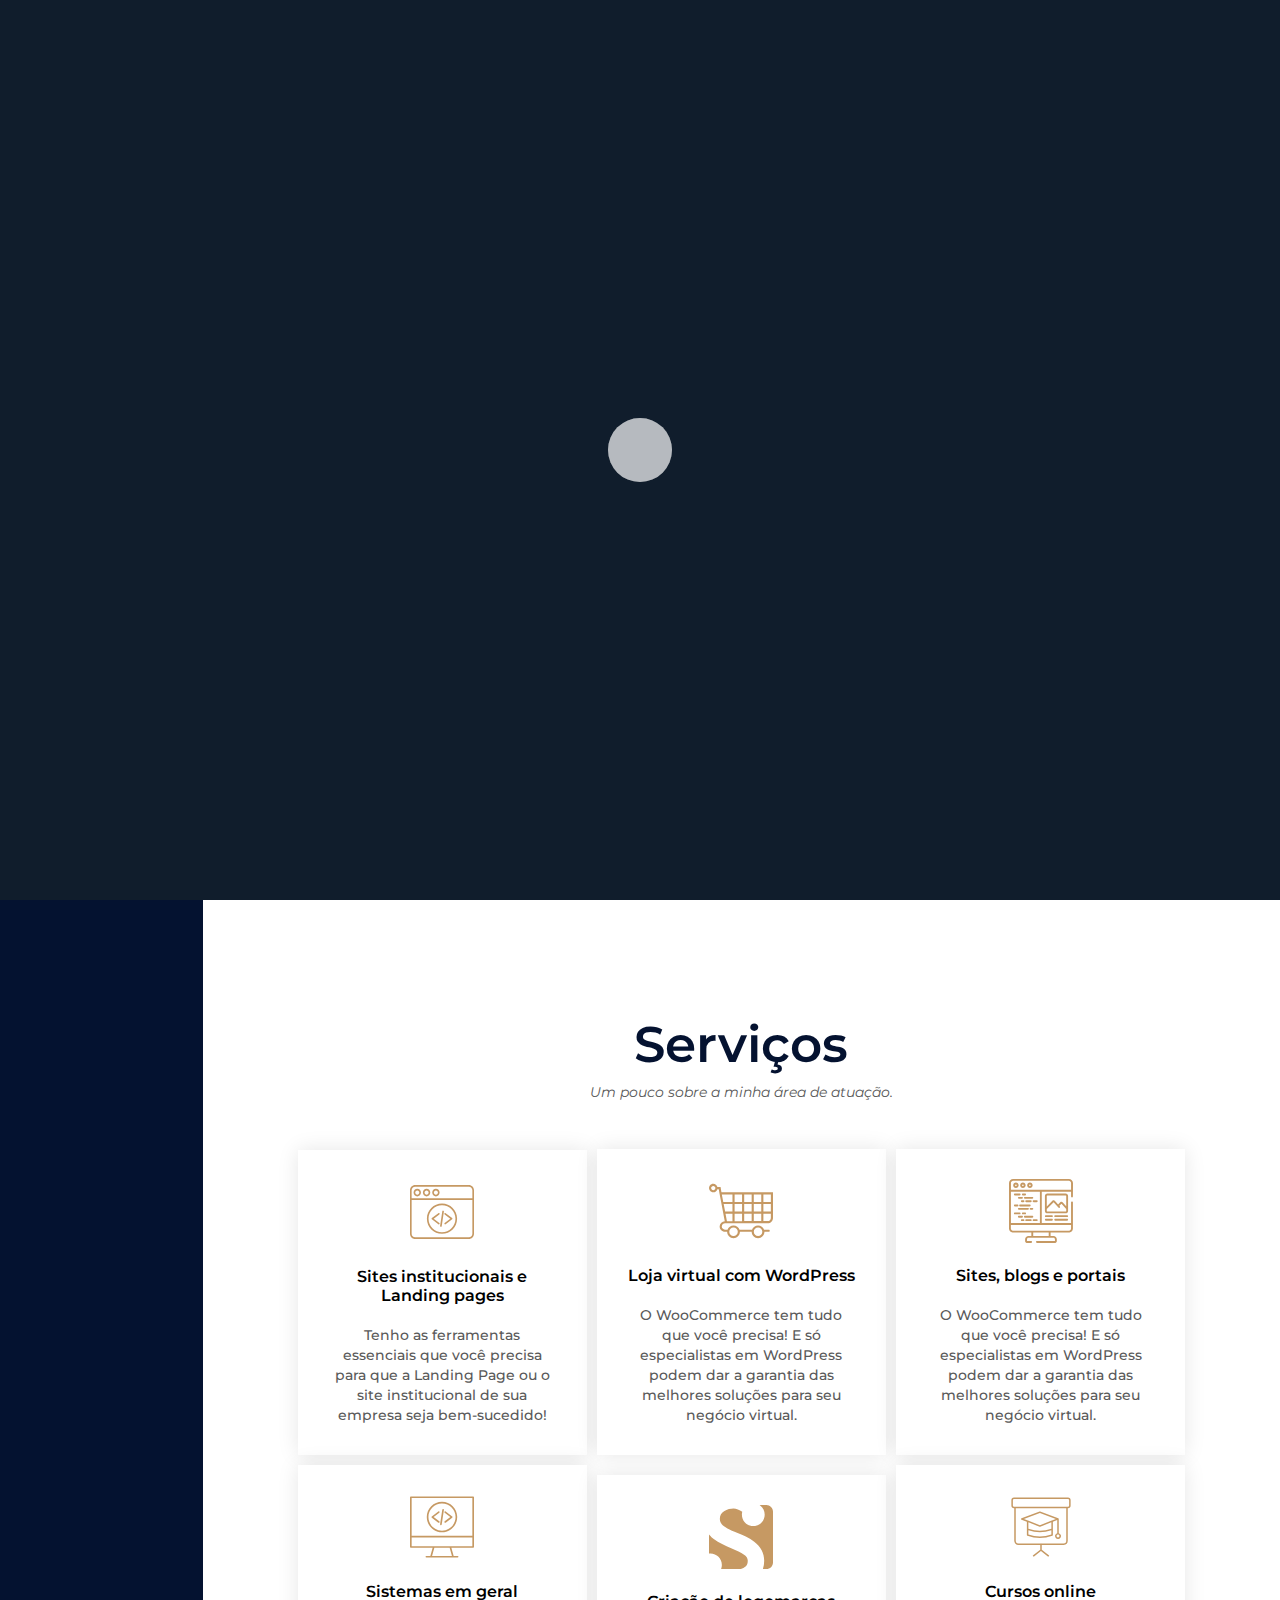
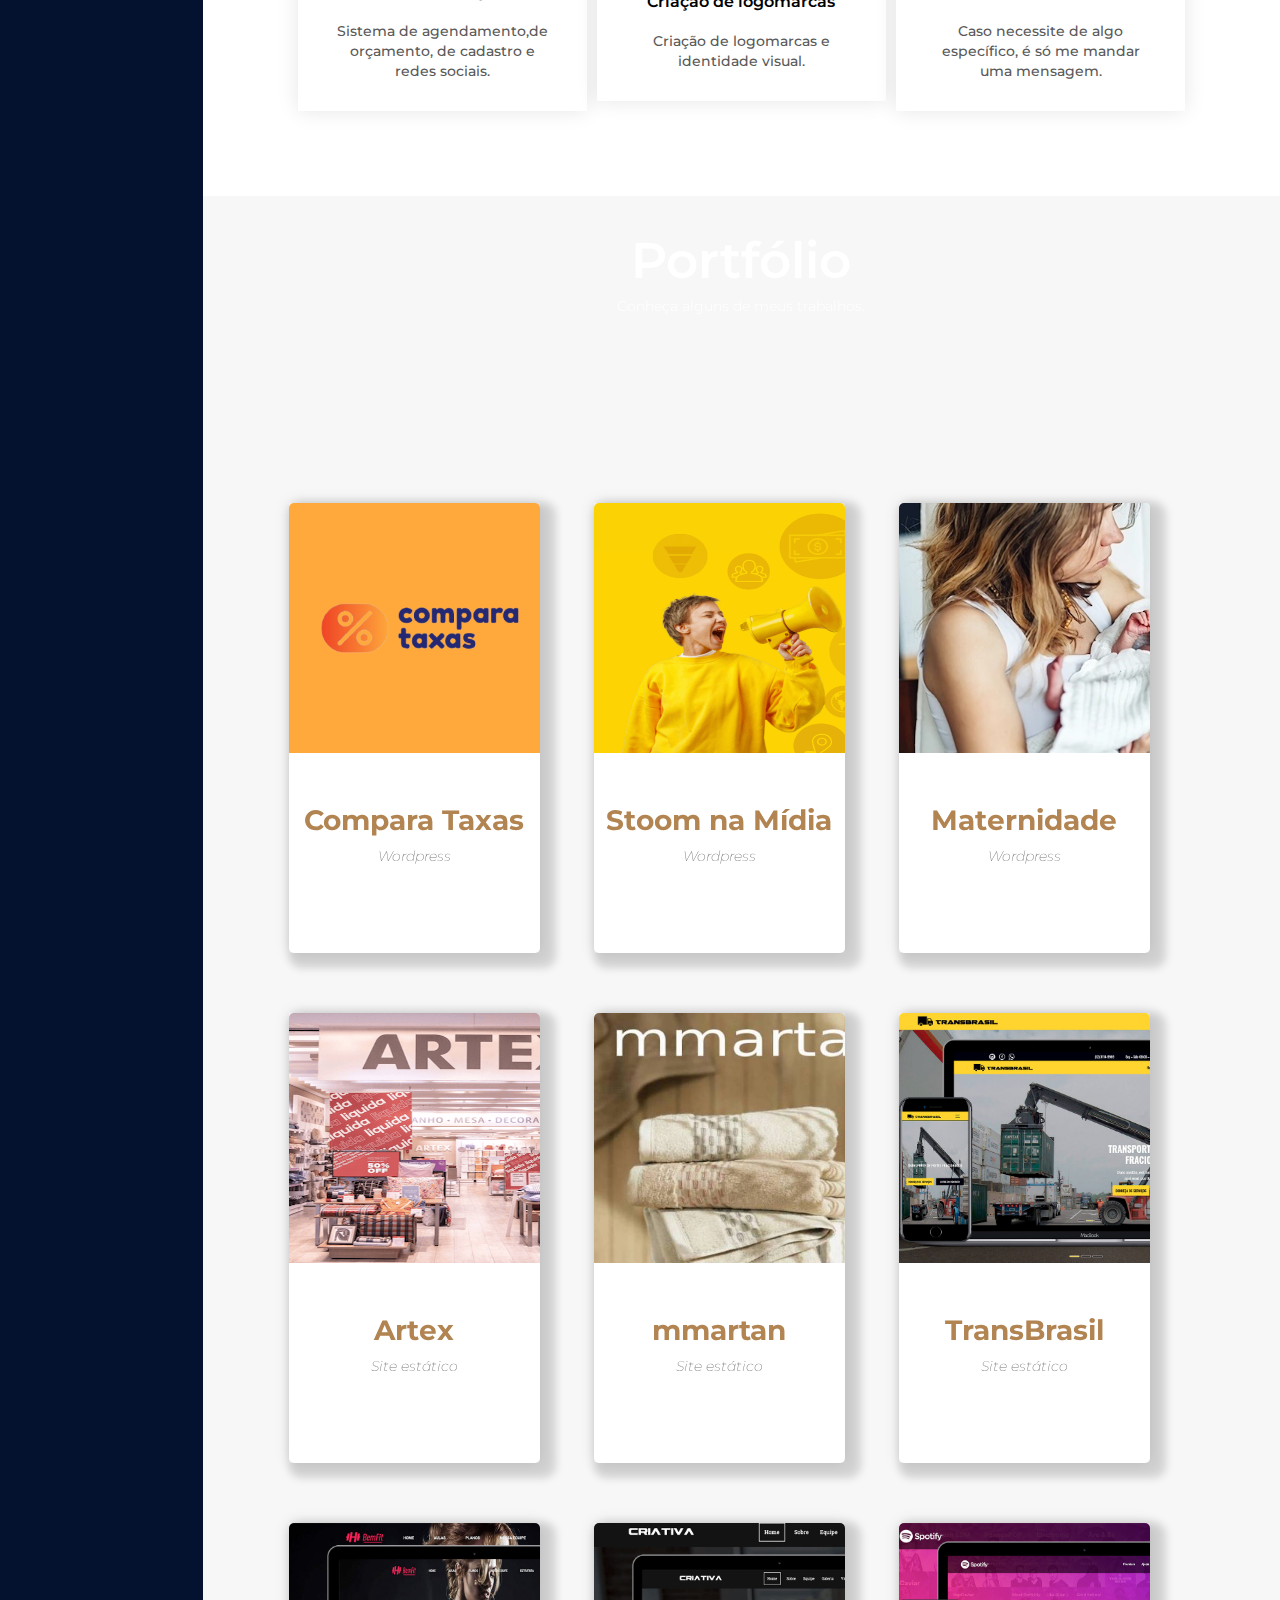
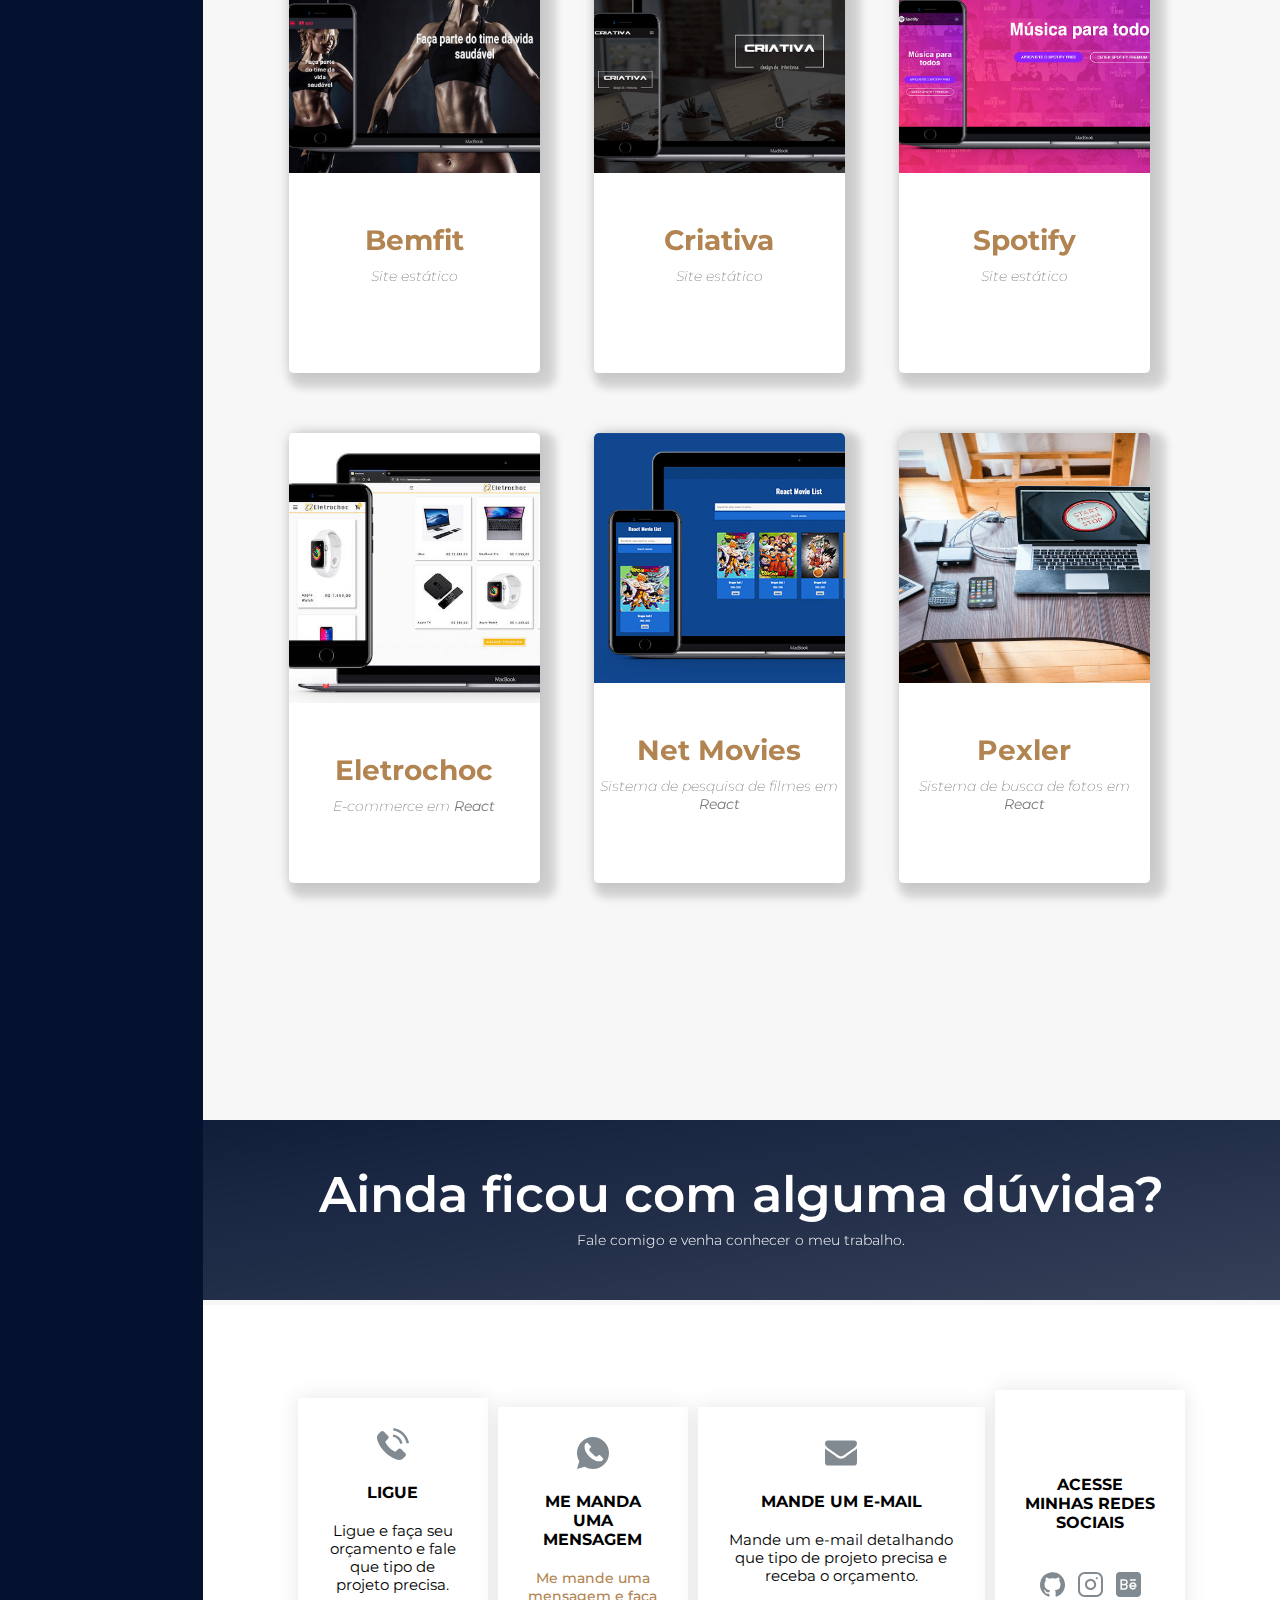
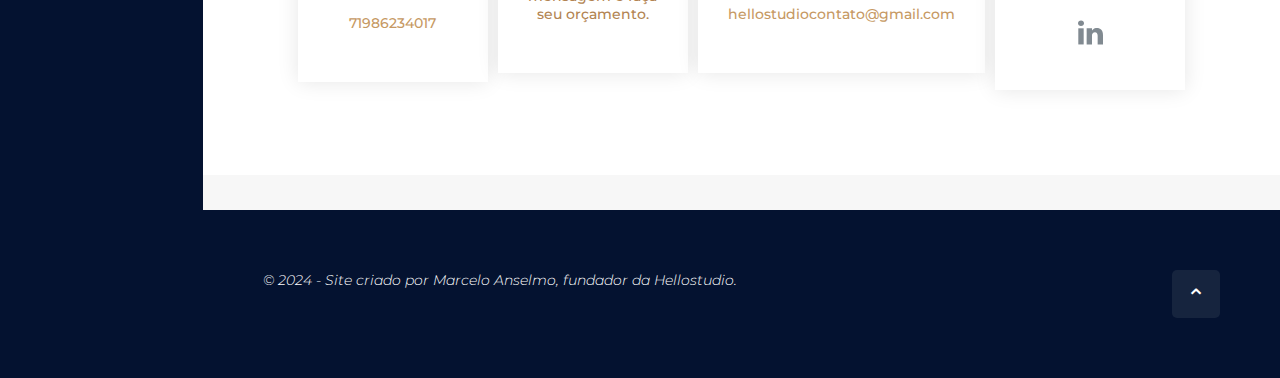
==== index.html @ c226fcec "Update index.html" ====
<!DOCTYPE html>
<html lang="pt-br">
  <head>
    <title>Marcelo Anselmo - Desenvolvedor Web</title>
    <meta name="description" content="Conheça meu portfólio. Marcelo Anselmo - Desenvolvedor Web." />
    <meta name="author" content="Marcelo Anselmo" />
    <meta name="theme-color" content="#c69963" />
    <meta property="og:title" content="Marcelo Anselmo - Desenvolvedor Web;" />
    <meta
      property="og:description"
      content="Conheça meu portfólio. Marcelo Anselmo - Desenvolvedor Web."
    />
    <meta property="og:type" content="porfolio" />
    <meta property="og:url" content="https://portfolio.hellostudio.com.br" />
    <meta
      property="og:image"
      content="https://portfolio.hellostudio.com.br/img/profile/me.png"
    />
    <meta property="og:site_name" content="hellostudio" />
    <meta charset="utf-8" />
    <meta
      name="google-site-verification"
      content="_3Nep5IAdavCcsePPuj0fNeYS_pTO76DHrY1j5r8WRc"
    />
    <meta name="viewport" content="width=device-width, initial-scale=1.0" />
    <meta http-equiv="X-UA-Compatible" content="ie=edge" />
    <link
      href="https://fonts.googleapis.com/css?family=Montserrat:200,300,300i,400,400i,500,600,700&display=swap"
      rel="stylesheet"
    />
    <link rel="stylesheet" href="css/style.css" />   
    <link rel="shortcut icon" type="image/png" href="img/favicon.png" />
    <meta name="robots" content="follow, index, max-snippet:-1, max-video-preview:-1, max-image-preview:large"/>
  </head>

  <body>
    <div class="wrapper">
      <div class="preloader"></div>
      <!--preloader-->

          <!--Mobile header-->
          <div id="mobile-header">
            <div id="menu" onclick="onClickMenu()">
              <div id="bar-1" class="bar"></div>
              <div id="bar-2" class="bar"></div>
              <div id="bar-3" class="bar"></div>
            </div>
            <div class="logo"><h4>Marcelo Anselmo <br><span>Desenvolvedor WEB</span></h4></div>
            <ul class="nav" id="nav">
              <li><a href="#home">Home</a></li>
              <li><a href="#services">Serviços</a></li>
              <li><a href="#portfolio">Projetos</a></li>
              <li><a href="#contact">Contatos</a></li>

            </ul>
            <div class="menu-bg" id="menu-bg"></div>
          </div>  <!--Mobile header-->
      <div class="left-side">
      <div class="header">
          <div class="top">
            <div class="brand-mobile">
              <img src="img/profile/logo.png" alt="Marcelo Anselmo" />
            </div>
            <div class="brand-desktop">
              <img src="img/profile/logo.png" alt="Marcelo Anselmo" />
              <h1>Marcelo <span>Anselmo</span></h1>
              <h4>Desenvolvedor <span class="brown">Web</span></h4>
            </div>
            <nav>
              <a href="#home">Início</a>
              <!--<a href="#about">Sobre</a>-->
              <a href="#services">Serviços</a>
              <a href="#portfolio">Portfólio</a>
              <a href="#contact">Contato</a>
               <!-- <a href="link/to/file.pdf" target="_blank">Text</a> -->
              <a
                href="link/portuguese-resume.pdf"
                target="_blank"
                class="resume"
                >Currículo</a
              >
              <a
                href="docs.html"
                target="_blank"
                class="resume"
                >Certificados</a
              >
            </nav>
          </div>
          <!--top-->
          <div class="bottom">
            <div class="social-medias">      
              <a href="https://www.behance.net/marceloans0b32" target="_blank"
                ><img src="img/icons/behance.svg" alt="behance"
              /></a>

              <a href="https://github.com/PilatusBRX" target="_blank"
                ><img src="img/icons/github.svg" alt="github"
              /></a>

              <a href="https://www.linkedin.com/in/marcelo-anselmo-06a22519a/"><img src="img/icons/linkedin.svg" alt="linkedin"/></a>
              <a href=""><img src="img/icons/instagram.svg" alt="instagram"></a>
            </div>
          </div>
          <!--bottom-->
        </div>
        <!--header-->
      </div>
      <!--lef-side-->
      <div class="right-side">
        <div class="hero" id="home">
          <div class="profile">
            <img src="img/profile/new_profile" alt="Desenvolvedor Web"/>
            <h2>Marcelo <span class="brown">Anselmo</span></h2>
            <p
              class="typewrite"
              data-period="2000"
              data-type='["Freelancer", "Desenvolvedor Web", "Criativo"]'
            >
              <span class="wrap"></span>
            </p>
            <div class="icon">
              <a href="#services"
                ><img src="img/icons/two-down-chevron.svg" alt=""
              /></a>
            </div>
          </div>
        </div>

        <section class="services" id="services">
          <div class="text">
            <h2 class="title">Serviços</h2>
            <p>Um pouco sobre a minha área de atuação.</p>
          </div>
          <div class="service animated feadeInDown">
            <div class="item">
              <img
                src="img/services/web-coding.svg"
                alt="Sites institucionais e Landing pages"
              />
              <h3 class="title">Sites institucionais e Landing pages</h3>
              <p>
                Tenho as ferramentas essenciais que você precisa para que a
                Landing Page ou o site institucional de sua empresa seja
                bem-sucedido!
              </p>
            </div>
            
            <div class="item">
              <img
                src="img/services/store.svg"
                alt="Loja virtual com WordPress"
              />
              <h3 class="title">Loja virtual com WordPress</h3>
              <p>
                O WooCommerce tem tudo que você precisa! E só especialistas em
                WordPress podem dar a garantia das melhores soluções para seu
                negócio virtual.
              </p>
            </div>
            <div class="item">
              <img
                src="img/services/computer.svg"
                alt="Sites, blogs e portais"
              />
              <h3 class="title">Sites, blogs e portais</h3>
              <p>
                O WooCommerce tem tudo que você precisa! E só especialistas em
                WordPress podem dar a garantia das melhores soluções para seu
                negócio virtual.
              </p>
            </div>
            <div class="item">
              <img src="img/services/code.svg" alt="Sistemas em geral" />
              <h3 class="title">Sistemas em geral</h3>
              <p>
                Sistema de agendamento,de orçamento, de cadastro e redes
                sociais.
              </p>
            </div>
            <div class="item">
              <img src="img/services/logo.svg" alt="Sistemas personalizados" />
              <h3 class="title">Criação de logomarcas</h3>
              <p>Criação de logomarcas e identidade visual.</p>
            </div>
            <div class="item">
              <img src="img/services/blackboard.svg" alt="Cursos online" />
              <h3 class="title">Cursos online</h3>
              <p>
                Caso necessite de algo específico, é só me mandar uma mensagem.
              </p>
            </div>
          </div>
        </section>
        <!--services-->


        <section class="portfolio-bg" id="portfolio">
          <h2>Portfólio</h2>
          <p>Conheça alguns de meus trabalhos.</p>
        </section>

        <!--portfolio-->
        <section class="portfolio">
          <div class="portfolio-grid">
          <div class="container"> 
            <!---Projetos Reais:-->
            <!--card 00-->
            <div class="card">
              <div class="content">
                <div class="front">
                  <img src="img/portfolio/compara-taxas.png" alt="Compara Taxas" style="min-width: 400px;" />
                  <h4 class="title">Compara Taxas</h4>
                  <p class="description">Wordpress</p>
                </div>
            
                <div class="back">
                  <a href="" class="close">
                  </a>
                  <h4>Compara Taxas</h4>
                  <p>
                    Compara Taxas é site construído em Wordpress. Com uma tabela bem intuitiva, o usuário decidirá em que banco fica melhor o empréstimo.
                  </p>
                  <p class="tools">
                    <span>
                      Ferramentas usadas: Wordpress + o plugin ACF.</span>
                    </p>                  
            
                  <a class="btn-link" href="https://comparataxas.com/" target="_blank" class="btn">Acesse aqui</a>
            
                </div>
              </div>
            </div>

            <!--card 01-->
            <div class="card">
              <div class="content">
                <div class="front">
                  <img src="img/portfolio/stoom-na-midia.png" alt="Stoom na Mídia" style="min-width: 400px;" />
                  <h4 class="title">Stoom na Mídia</h4>
                  <p class="description">Wordpress</p>
                </div>
            
                <div class="back">
                  <a href="" class="close">
                  </a>
                  <h4>Stoom na Mídia</h4>
                  <p>
                    Stoom na Mídia é um blog sobre assuntos de empresas e negócios corporativos. Ele faz parte do site da Stoom.
                  </p>
                  <p class="tools">
                    <span>
                      Ferramentas usadas: Wordpress + Elementor.</span>
                  </p>                 
            
                  <a class="btn-link" href="https://stoom.com.br/stoom-na-midia/" target="_blank" class="btn">Acesse aqui</a>
            
                </div>
              </div>
            </div>

            <!--card 02-->
            <div class="card">
              <div class="content">
                <div class="front">
                  <img src="img/portfolio/maternidade.jpg" alt="Maternidade" style="min-width: 400px;" />
                  <h4 class="title">Maternidade</h4>
                  <p class="description">Wordpress</p>
                </div>
            
                <div class="back">
                  <a href="" class="close">
                  </a>
                  <h4>Maternidade</h4>
                  <p>
                    Maternidade é uma página sobre o mundo da gravidez e maternidade. Foi construído em Wordpress e faz parte do blog da Ri-Happy.
                  </p>
                  <p class="tools">
                    <span>
                      Ferramentas usadas: Wordpress + Elementor + Crocoblock.</span>
                  </p>                 
            
                  <a class="btn-link" href="https://modobrincar.rihappy.com.br/sobre/maternidade/" target="_blank" class="btn">Acesse aqui</a>
            
                </div>
              </div>
            </div>
              

             <!--card 03-->
              <div class="card">
                <div class="content">
                  <div class="front">
                    <img src="img/portfolio/artex.png" alt="Artex" style="min-width: 400px;" />
                    <h4 class="title">Artex</h4>
                    <p class="description">Site estático</p>
                  </div>

                  <div class="back">
                    <a href="" class="close">
                    </a>
                    <h4>Artex</h4>
                    <p>
                      Landing Page Seja um franqueado faz parte do site principal da Artex,
                       que tem objetivo de capturar leads e futuros franqueados da marca.
                    </p>
                     <p class="tools">
                      <span>
                        Ferramentas usadas: CSS, HTML, Javascript e PHP(no formulário).</span
                      >
                    </p>                 

                    <a class="btn-link"  href="https://artex.com.br/seja-um-franqueado/"
                    target="_blank" class="btn">Acesse aqui</a>

                  </div>
                </div>
              </div>

                <!--card 04-->
                <div class="card">
                  <div class="content">
                    <div class="front">
                      <img src="img/portfolio/mmartan.jpg" alt="mmartan" style="margin-left: 0px;min-width: 300px;" />
                      <h4 class="title">mmartan</h4>
                      <p class="description">Site estático</p>
                    </div>
                
                    <div class="back">
                      <a href="" class="close">
                      </a>
                      <h4>mmartan</h4>
                      <p>
                        Landing Page Seja um franqueado faz parte do site principal da mmartan,
                        que tem objetivo de capturar leads e futuros franqueados da marca.
                      </p>
                      <p class="tools">
                        <span>
                          Ferramentas usadas: CSS, HTML, Javascript e PHP(no formulário).</span>
                      </p>
                
                      <a class="btn-link" href="https://mmartan.com.br/seja-um-franqueado/"
                       target="_blank" class="btn">Acesse aqui</a>
                
                    </div>
                  </div>
                </div>

                <!---fim dos Reais: -->
                      <!--card 06-->
                      <div class="card">
                        <div class="content">
                          <div class="front">
                            <img src="img/portfolio/transbrasil.jpg" alt="Transbrasil" style="min-width: 400px;" />
                            <h4 class="title">TransBrasil</h4>
                            <p class="description">Site estático</p>
                          </div>
                      
                          <div class="back">
                            <a href="" class="close">
                            </a>
                            <h4>TransBrasil</h4>
                            <p>
                              Transbrasil é um template construído em Bootstrap, CSS, HTML,
                              PHP e Javascript. Este projeto simula uma empresa
                              transportadora.
                            </p>
                            <p class="tools">
                              <span>
                                Ferramentas usadas: Photoshop, CSS, Bootstrap, HTML and Javascript.</span>
                            </p>
                      
                            <a class="btn-link" href="https://portfolio.hellostudio.com.br/transbrasil" target="_blank" class="btn">Acesse
                              aqui</a>
                      
                          </div>
                        </div>
                      </div>
             <!--card 07-->
              <div class="card">
                <div class="content">
                  <div class="front">
                    <img src="img/portfolio/bemfit.jpg" alt="bemfit" style="min-width: 400px;" />
                    <h4 class="title">Bemfit</h4>
                    <p class="description">Site estático</p>
                  </div>

                  <div class="back">
                    <a href="" class="close">
                    </a>
                    <h4>Bemfit</h4>
                    <p>
                      Bemfit é um template moderno e foi construído com
                      Flexbox(CSS), Javascript e HTML5. Ele simula um site de
                      academia.
                    </p>
                    <p class="tools">
                      <span>
                        Ferramentas usadas: HTML, CSS e Javascript</span
                      >
                    </p>                  

                    <a class="btn-link"  href="https://portfolio.hellostudio.com.br/bemfit"
                    target="_blank" class="btn">Acesse aqui</a>

                  </div>
                </div>
            </div> 
            <!--card 08-->
          <div class="card">
              <div class="content">
                <div class="front">
                  <img src="img/portfolio/criativa.jpg" alt="Criativa" style="min-width: 400px;" />
                  <h4 class="title">Criativa</h4>
                  <p class="description">Site estático</p>
                </div>

                <div class="back">
                  <a href=""  class="close">
                  </a>
                  <h4>Criativa</h4>
                  <p>
                    Criativa é um simples e moderno Black&White template
                    construído com Flexbox(CSS), Javascript e HTML5. Este projeto
                    simula uma empresa de decoração de interiores.
                  </p>
                  <p class="tools">
                    <span>
                     Ferramentas usadas: Photoshop, CSS,
                        HTML and Javascript.</span>
                  </p>                

                  <a class="btn-link"  href="https://portfolio.hellostudio.com.br/criativa"
                  target="_blank" class="btn">Acesse aqui</a>
                </div>
              </div>
            </div>                  
                 
            
            <!--card 09-->
            <div class="card">
              <div class="content">
                <div class="front">
                  <img src="img/portfolio/spotify.jpg" alt="Spotify"  style="min-width: 400px;" />
                  <h4 class="title">Spotify</h4>
                  <p class="description">Site estático</p>
                </div>

                <div class="back">
                  <a href="?"  class="close">
                  </a>
                  <h4>Spotify</h4>
                  <p>
                    Spotify é um template construído em Bootstrap, CSS, HTML, PHP
                    e Javascript. Este projeto simula uma empresa transportadora.
                  </p>
                   <p class="tools">
                    <span >
                      Ferramentas  usadas: HTML, CSS , Javascript e Bootstrap.</span>
                  </p>          

                  <a class="btn-link"  href="https://portfolio.hellostudio.com.br/spotify"
                  target="_blank" class="btn">Acesse aqui</a>

                </div>
              </div>
            </div>      


          <!--10-->       
        <div class="card">
                      <div class="content">
                        <div class="front">
                          <img src="img/portfolio/eletrochoc2.jpg" alt="eletrochoc" style="margin-top: 20px; min-width: 400px;"  />
                          <h4 class="title">Eletrochoc</h4>
                          <p class="description">E-commerce em <strong>React</strong></p>
                        </div>
        
                        <div class="back">
                          <a href="" class="close">
                          </a>
                          <h4>Eletrochoc</h4>
                          <p>
                          Eletrochoc é e-commerce contruído com ReactJS
                          </p>
                          <p class="tools">
                            <span>
                              Ferramentas usadas: HTML, CSS, Javascript e api de terceiros no backend</span
                            >
                          </p>            
        
                          <a class="btn-link"  href="https://eletrochoc.netlify.app/"
                          target="_blank" class="btn">Acesse aqui</a>
        
                        </div>
                      </div>
               </div>

        <!--11-->       
        <div class="card">
                      <div class="content">
                        <div class="front">
                          <img src="img/portfolio/netMovie.jpg" alt="eletrochoc" style="margin-left: 0px; min-width: 400px;" />
                          <h4 class="title">Net Movies</h4>
                          <p class="description">Sistema de pesquisa de filmes em <strong>React</strong></p>
                        </div>
        
                        <div class="back">
                          <a href="" class="close">
                          </a>
                          <h4>Net Movies</h4>
                          <p>
                          Net Movies é sistema de busca de filmes contruído com ReactJS.
                          </p>
                          <p class="tools">
                            <span>
                              Ferramentas usadas: ReactJS e api de terceiros no backend(OMDB)</span
                            >
                          </p>            
        
                          <a class="btn-link"  href="https://netmovie.netlify.app/"
                          target="_blank" class="btn">Acesse aqui</a>
        
                        </div>
                      </div>
               </div>

        <!--12-->       
        <div class="card">
                      <div class="content">
                        <div class="front">
                          <img src="img/portfolio/pexler.png" alt="eletrochoc" style="margin-left: 0px; min-width: 400px;" />
                          <h4 class="title">Pexler</h4>
                          <p class="description">Sistema de busca de fotos em <strong>React</strong></p>
                        </div>
        
                        <div class="back">
                          <a href="" class="close">
                          </a>
                          <h4>Pexler</h4>
                          <p>
                          Pexler é sistema de fotografia com busca contruído em ReactJS.
                          </p>
                          <p class="tools">
                            <span>
                              Ferramentas usadas: ReactJS e api de terceiros no backend(Pexels)</span
                            >
                          </p>            
        
                          <a class="btn-link"  href="https://pexler.netlify.app/"
                          target="_blank" class="btn">Acesse aqui</a>
        
                        </div>
                      </div>
               </div>

            
          </div><!--container-->
          </div><!--portfoliogrid-->
        </section>

        <!-- END portfolio -->
        <section class="ctc">
          <div class="text">
            <h2>Ainda ficou com alguma dúvida?</h2>
            <p>Fale comigo e venha conhecer o meu trabalho.</p>
          </div>
        </section>
        <section class="contact" id="contact">
          <div class="contact-box">
            <div class="box">
              <img src="img/icons/telephone.svg" alt="" />
              <h3>LIGUE</h3>
              <p>
                Ligue e faça seu orçamento e fale que tipo de projeto precisa.
              </p>
              <h5>71986234017</h5>
            </div>
            <div class="box">
              <img src="img/icons/whatsapp-grey.svg" alt="" />
              <h3>ME MANDA UMA MENSAGEM</h3>                          
                <h5><a
                  href="https://api.whatsapp.com/send?phone=5571986234017&text=Ol%C3%A1,%20qual%20projeto%20deseja%20desenvolver?"
                  >Me mande uma mensagem e faça seu orçamento.</a></h5>
              
            </div>
            <div class="box">
              <img src="img/icons/envelope.svg" alt="" />
              <h3>MANDE UM E-MAIL</h3>
              <p>
                Mande um e-mail detalhando que tipo de projeto precisa e receba
                o orçamento.
              </p>
              <h5>hellostudiocontato@gmail.com</h5>
            </div>
            <div class="box box-large">
              <h3>ACESSE MINHAS REDES SOCIAIS</h3>
              <nav>               
                <a href="https://github.com/PilatusBRX" target="_blank"
                  ><img src="img/icons/github-grey.svg" alt=""
                /></a>

                <a href=""><img src="img/icons/instagram-grey.svg" alt=""/></a>

                <a href="https://www.behance.net/marceloans0b32" target="_blank"
                  ><img src="img/icons/behance-grey.svg" alt=""
                /></a>

                <a href="https://www.linkedin.com/in/marcelo-anselmo-06a22519a/"><img src="img/icons/linkedin-grey.svg" alt=""/></a>
              </nav>
            </div>
          </div>
        </section>
        <footer>
          <p>
            &copy; 2024 - Site criado por Marcelo Anselmo, fundador da
            Hellostudio.
          </p>
          <a href="#home">&#8963;</a>
        </footer>
      </div>
      <!--right-side-->
    </div>
    <!--wrapper-->
    <script src="js/jquery.js"></script>
    <script src="js/script.min.js"></script>
  </body>
</html>
---- css/style.css ----
b{font-weight:700;color:#6a4c27;font-style:italic;}.text-center{position:relative;top:50%;text-align:center;margin:3.2rem auto;}.technical-skills{height:60vh;background-size:cover;position:relative;top:-3rem;}.technical-skills h2{color:#041230;position:relative;top:3rem;}.technical-skills p.title{color:#041230;position:relative;}.technical-skills .heading-line{background:#fff;}.technical-skills .skills-wrapper{margin-top:2rem;}.technical-skills .skills-wrapper .chart{position:relative;display:inline-block;color:#041230;font-size:1.4rem;font-weight:400;text-transform:uppercase;}.technical-skills .skills-wrapper .chart>span{display:flex;align-items:center;justify-content:center;position:absolute;width:100%;height:100%;top:0;left:0;right:0;bottom:0;font-size:1.4rem;}.technical-skills .skills-wrapper h2{margin-top:1rem;text-transform:uppercase;}.technical-skills .bar_group{text-align:left;position:relative;}.technical-skills .bar_group .elastic{background:#c69963;-webkit-transition-timing-function:cubic-bezier(.5,.25,.375,1.335);transition-timing-function:cubic-bezier(.5,.25,.375,1.335);-webkit-transition-duration:1s;transition-duration:1s;}.technical-skills .bar_group__bar.thick{width:0;height:1rem;border-radius:6px;-webkit-transition:width 1s;transition:width 1s;}.technical-skills .bar_group__bar.thick::before{display:block;content:"";position:absolute;z-index:0;opacity:.1;width:95%;height:1rem;border-radius:6px;background:#c69963;}.technical-skills .b_label{color:#041230;font-size:1.4rem;display:inline-block;padding:.6rem 0;margin-bottom:0;text-transform:uppercase;letter-spacing:1.3px;-webkit-transition:all .3s;transition:all .3s;padding-left:0;font-weight:500;}.technical-skills .b_label:hover{background:#fff;color:#041230;}.technical-skills .b_tooltip{-webkit-transition:all 1s;transition:all 1s;position:relative;float:left;left:100%;padding:.4rem 1rem .7rem 1rem;background-color:#fff;-webkit-transform:translateX(-50%) translateY(-3rem);-ms-transform:translateX(-50%) translateY(-3rem);transform:translateX(-50%) translateY(-3rem);border-radius:2px;line-height:1.1rem;box-shadow:1px 1px 1px 1px #e2d9e2;}.technical-skills .b_tooltip span{font-size:1.3rem;color:#041230;}.technical-skills .bar_label_max{color:#041230;font-size:1.5rem;position:absolute;bottom:-1rem;right:2rem;opacity:0;}.technical-skills .bar_label_min{color:#041230;font-size:1.5rem;position:absolute;bottom:-1rem;left:2rem;opacity:0;}.preloader{position:fixed;width:100%;height:100%;left:0;top:0;z-index:9999999999;}.spinner{position:fixed;width:64px;height:64px;top:calc(50% - 64px / 2);left:calc(50% - 64px / 2);}.spinner .double-bounce1{width:100%;height:100%;border-radius:50%;background-color:rgba(255,255,255,.75);opacity:.6;position:absolute;top:0;left:0;-webkit-animation:bounce 2s infinite ease-in-out;animation:bounce 2s infinite ease-in-out;}.spinner .double-bounce2{width:100%;height:100%;border-radius:50%;background-color:rgba(255,255,255,.75);opacity:.6;position:absolute;top:0;left:0;-webkit-animation:bounce 2s infinite ease-in-out;animation:bounce 2s infinite ease-in-out;-webkit-animation-delay:-1s;animation-delay:-1s;}@-webkit-keyframes bounce{0,100%{transform:scale(0);-webkit-transform:scale(0)}50%{transform:scale(1);-webkit-transform:scale(1)}}@keyframes bounce{0,100%{transform:scale(0);-webkit-transform:scale(0)}50%{transform:scale(1);-webkit-transform:scale(1)}}#myBtnContainer{position:relative;margin-bottom:6rem;}#myBtnContainer h5{font-size:1.5rem;font-weight:500;}#myBtnContainer .btn{border:none;outline:0;padding:1.2rem 1.6rem;background-color:#fff;cursor:pointer;border-radius:3px;transition:ease all .4s;}@media only screen and (max-width:37.5em){#myBtnContainer .btn{padding:.7rem .8rem;margin:.5rem}}#myBtnContainer .btn:hover{background-color:#c69963;color:#fff;}#myBtnContainer .active{background-color:#b28451;color:#fff;}.portfolio-grid{margin:auto;width:100%;max-width:114rem;position:relative;display:flex;flex-direction:row;justify-content:space-between;flex-wrap:wrap;}.portfolio-grid .col{flex-basis:32%;flex:1 1 32%;margin:.5rem;display:none;position:relative;overflow:hidden;cursor:pointer;}@media only screen and (max-width:37.5em){.portfolio-grid .col{flex-basis:98%;flex:1 1 98%}}.portfolio-grid .col img{width:100%;vertical-align:middle;}.portfolio-grid .col:hover .text{transform:translate(0,-100%);visibility:visible;opacity:1;}.portfolio-grid .col .text{background-color:rgba(198,153,99,.75);color:#fff;font-size:2.5rem;text-align:center;position:absolute;width:100%;height:100%;transition:all .5s .5s;display:flex;flex-direction:column;justify-content:space-around;}.portfolio-grid .col .text img{width:3.2rem;}.portfolio-grid .show{display:block;}@-webkit-keyframes bounce{0,100%,20%,50%,80%{-webkit-transform:translateY(0);transform:translateY(0)}40%{-webkit-transform:translateY(-30px);transform:translateY(-30px)}60%{-webkit-transform:translateY(-15px);transform:translateY(-15px)}}@keyframes bounce{0,100%,20%,50%,80%{-webkit-transform:translateY(0);transform:translateY(0)}40%{-webkit-transform:translateY(-30px);transform:translateY(-30px)}60%{-webkit-transform:translateY(-15px);transform:translateY(-15px)}}.top{display:flex;flex-direction:column;justify-content:space-between;}@media only screen and (max-width:56.25em){.top{justify-content:center;align-items:center;height:auto}}.top .brand-mobile{display:none;}@media only screen and (max-width:56.25em){.top .brand-mobile{display:block}}@media only screen and (max-width:37.5em){.top .brand-mobile img{width:7.5rem;height:7.5rem}}.top .brand-desktop{display:block;text-align:center;margin-top:6rem;}@media only screen and (max-width:56.25em){.top .brand-desktop{display:none}}.top .brand-desktop img{width:9rem;height:9rem;}.top .brand-desktop h1{margin-top:.5rem;font-size:2.2rem;}@media only screen and (max-width:37.5em){.top .brand-desktop h1{font-size:1.8rem}}.top .brand-desktop h1 span{color:#c69963;}.top .brand-desktop h4{font-size:1.4rem;margin-bottom:4rem;font-style:italic;}.top .brand-desktop h4 span{color:#c69963;}.top nav{display:flex;flex-direction:column;justify-content:center;align-items:center;border-top:1px solid rgba(255,255,255,.15);padding-top:3rem;}@media only screen and (max-width:56.25em){.top nav{flex-direction:row;justify-content:center;border:none;padding-top:.5rem}}.top nav a{text-decoration:none;margin:1rem 0;color:#fff;font-size:1.65rem;text-transform:uppercase;font-weight:600;transition:ease all .4s .4s;padding-bottom:.5rem;letter-spacing:2.75px;position:relative;}@media only screen and (max-width:37.5em){.top nav a{letter-spacing:normal}}.top nav a:hover{color:#c69963;}@media only screen and (max-width:56.25em){.top nav a{margin:0 .5rem}}@media only screen and (max-width:37.5em){.top nav a{font-size:1.5rem}}.bottom{margin-top:30rem;}@media only screen and (min-width:112.5em){.bottom{margin-top:15rem}}@media only screen and (max-width:56.25em){.bottom{display:none}}.bottom .social-medias{display:flex;flex-direction:row;justify-content:space-around;align-items:center;}.bottom .social-medias img{width:1.6rem;transition:all ease .3s .12s;margin:1rem;}.bottom .social-medias img:hover{transform:translate(1%,-1%) scale(1.15);}.left-side{background-color:#041230;flex-basis:16%;flex:1 1 16%;}@media only screen and (max-width:56.25em){.left-side{height:auto}}.left-side .header{padding:1rem;background-color:#041230;color:#fff;position:fixed;width:16%;display:flex;flex-direction:column;justify-content:space-between;}@media only screen and (max-width:56.25em){.left-side .header{width:100%;z-index:1}}@media only screen and (min-width:112.5em){.left-side .header{align-items:center;height:100%}}.right-side{background-color:#f7f7f7;flex-basis:85%;flex:1 1 85%;position:relative;}@media only screen and (max-width:56.25em){.right-side{height:auto}}.right-side .hero{background-image:linear-gradient(to right bottom,rgba(4,18,48,.85),rgba(4,18,48,.89)),url(../img/hero/hero.jpg);background-repeat:norepeat;background-size:cover;background-position:right;background-attachment:fixed;height:100vh;}.right-side .hero .profile{height:100%;display:flex;flex-direction:column;align-items:center;justify-content:center;margin:auto;width:90%;max-width:100rem;color:#fff;position:relative;}.right-side .hero .profile img{width:21.5rem;height:21.5rem;border-radius:100%;border:8px solid rgba(255,255,255,.25);margin-bottom:5rem;}@media only screen and (max-width:37.5em){.right-side .hero .profile img{width:18rem;height:18rem;margin-top:1rem}}@media only screen and (min-width:112.5em){.right-side .hero .profile img{width:20rem;height:20rem}}.right-side .hero .profile p{font-size:1.8rem;font-weight:500;margin-bottom:1rem;}.right-side .hero .profile .wrap{color:#fff;}.right-side .hero .profile h2{font-size:5rem;line-height:5rem;color:#fff;font-weight:600;margin-bottom:1rem;margin-bottom:.7rem;}@media only screen and (max-width:37.5em){.right-side .hero .profile h2{font-size:2.5rem;line-height:3.2rem}}@media only screen and (max-width:37.5em){.right-side .hero .profile h2{font-size:4rem}}.right-side .hero .profile span{color:#c69963;}.right-side .hero .profile .icon{position:absolute;top:82%;}.right-side .hero .profile .icon img{border:none;width:1.5rem;-webkit-animation:bounce 2s infinite;animation:bounce 2s infinite;}@media only screen and (max-width:37.5em){.right-side .hero .profile .icon img{margin-top:-2.5rem}}footer{padding:6rem;background-color:#041230;display:flex;flex-flow:row;justify-content:space-between;}footer p{color:#fff;font-size:1.4rem;font-style:italic;font-weight:300;line-height:2rem;}footer a{float:right;text-decoration:none;font-size:2.4rem;color:#fff;border-radius:5px;background-color:rgba(129,138,145,.15);height:4.8rem;width:4.8rem;text-align:center;line-height:5.5rem;transition:all ease .4s .4s;}@media only screen and (max-width:37.5em){footer a{background-color:transparent;font-size:2.8rem}}footer a:hover{color:#c69963;}@media only screen and (max-width:56.25em){footer a{border:none}}section{padding:8rem 4rem;}@media only screen and (max-width:37.5em){section{padding:4rem 2rem}}.about{width:90%;max-width:114rem;margin:auto;display:flex;flex-direction:row;justify-content:space-between;align-items:center;}@media only screen and (max-width:56.25em){.about{display:flex;flex-direction:column;justify-content:center;align-items:center;margin:2rem auto;display:flex;flex-direction:column;justify-content:center;align-items:center;margin:4rem auto;text-align:center}}@media only screen and (max-width:37.5em){.about{padding:2rem}}.about div{flex-basis:32%;flex:1 1 32%;}.about h2{font-weight:600;font-size:2.8rem;margin:2rem auto;}.about p{width:80%;font-size:1.6rem;margin:2rem 0;line-height:2.5rem;}@media only screen and (max-width:56.25em){.about p{width:100%}}.about .social h3{font-size:1.8rem;font-weight:500;margin:1rem auto;}.about .social img{width:2.4rem;transition:all ease .3s .12s;margin:1rem;}.about .social img:hover{transform:translate(1%,-1%) scale(1.15);}@media only screen and (max-width:37.5em){.about .social{margin:2rem 0}}.about .picture img{width:80%;height:100%;}.services{background-color:#fff;}.services .text{display:flex;flex-direction:column;justify-content:center;align-items:center;margin:4rem auto;text-align:center;}.services .text h2{font-size:5rem;line-height:5rem;color:#fff;font-weight:600;margin-bottom:1rem;color:#041230;}@media only screen and (max-width:37.5em){.services .text h2{font-size:2.5rem;line-height:3.2rem}}.services .text p{color:#595959;font-size:1.4rem;line-height:2.4rem;font-style:italic;}.services .service{display:flex;flex-direction:row;justify-content:space-between;align-items:center;flex-wrap:wrap;text-align:center;justify-content:center;align-items:center;width:90%;max-width:114rem;margin:auto;}@media only screen and (max-width:56.25em){.services .service{display:flex;flex-direction:column;justify-content:center;align-items:center;margin:2rem auto}}.services .service .item{flex-basis:30%;flex:1 1 30%;padding:3rem;background-color:#fff;box-shadow:0 0 2rem rgba(0,0,0,.1);margin:.5rem;transition:all ease .3s;}.services .service .item:hover{transform:translateY(-.75rem);}.services .service .item img{width:6.4rem;height:6.4rem;margin-bottom:2rem;}.services .service .item h3{margin-bottom:2rem;font-size:1.6rem;font-weight:600;}.services .service .item p{margin:auto;font-weight:500;line-height:2rem;font-size:1.4rem;color:#595959;}.portfolio-bg{top:-5rem;position:relative;background-repeat:no-repeat;background-position:center;background-size:cover;height:18rem;background-image:linear-gradient(to right bottom,rgba(4,18,48,.95),rgba(4,18,48,.8)),url(../img/....hero.jpg);display:flex;flex-direction:column;justify-content:center;align-items:center;margin:4rem auto;text-align:center;background-attachment:fixed;}.portfolio-bg h2{font-size:5rem;line-height:5rem;color:#fff;font-weight:600;margin-bottom:1rem;}@media only screen and (max-width:37.5em){.portfolio-bg h2{font-size:2.5rem;line-height:3.2rem}}.portfolio-bg p{font-size:1.4rem;line-height:2rem;color:#fff;font-weight:300;}.portfolio{top:-5rem;position:relative;padding:6rem 3rem;display:flex;flex-direction:column;justify-content:center;align-items:center;margin:4rem auto;text-align:center;}.ctc{position:relative;background-repeat:no-repeat;background-position:center;background-size:cover;height:18rem;background-image:linear-gradient(to right bottom,rgba(4,18,48,.95),rgba(4,18,48,.8)),url(../img/....hero.jpg);display:flex;flex-direction:column;justify-content:center;align-items:center;margin:4rem auto;text-align:center;}.ctc h2{font-size:5rem;line-height:5rem;color:#fff;font-weight:600;margin-bottom:1rem;}@media only screen and (max-width:37.5em){.ctc h2{font-size:2.5rem;line-height:3.2rem}}.ctc p{font-size:1.4rem;line-height:2rem;color:#fff;font-weight:300;}.contact{position:relative;top:-3.5rem;background-color:#fff;}.contact .contact-box{display:flex;flex-direction:row;justify-content:space-between;align-items:center;margin:auto;width:90%;max-width:114rem;}@media only screen and (max-width:56.25em){.contact .contact-box{display:flex;flex-direction:column;justify-content:center;align-items:center;margin:2rem auto}}.contact .contact-box .box{flex-basis:24%;flex:1 1 24%;max-height:30rem;padding:3rem;background-color:#fff;box-shadow:0 0 2rem rgba(0,0,0,.1);margin:.5rem;transition:all ease .3s;text-align:center;justify-content:center;}.contact .contact-box .box:hover{transform:translateY(-.75rem);}.contact .contact-box .box img{width:3.2rem;margin-bottom:2rem;}.contact .contact-box .box h3{margin-bottom:2rem;font-size:1.6rem;}.contact .contact-box .box h5{margin-bottom:2rem;font-size:1.4rem;color:#c69963;font-weight:500;}.contact .contact-box .box p{margin-bottom:2rem;font-size:1.45rem;}.contact .contact-box .box-large{max-height:30rem;padding:8.5rem 3rem;}.contact .contact-box .box-large h3{margin-bottom:4rem;}.contact .contact-box .box-large nav a{margin:.5rem;}.contact .contact-box .box-large nav img{width:2.5rem;}*,::after,::before{padding:0;margin:0;box-sizing:inherit;}html{font-size:62.5%;box-sizing:border-box;}@media only screen and (min-width:112.5em){html{font-size:68%}}@media only screen and (max-width:75em){html{font-size:56.25%}}@media only screen and (max-width:56.25em){html{font-size:50%}}body{font-family:Montserrat,sans-serif;overflow-x:hidden;}::selection{background-color:#c69963;color:#fff;}.wrapper{width:100%;display:flex;flex-direction:row;background-color:#818a91;}@media only screen and (max-width:56.25em){.wrapper{flex-direction:column}}#mobile-header{position:fixed;width:100%;height:8rem;background-color:#04112f;z-index:1;}#mobile-header #menu{width:3.5rem;height:2.5rem;margin:3rem 0 2rem 2rem;cursor:pointer;}#mobile-header .logo{position:absolute;left:8rem;z-index:1;top:2.3rem;}#mobile-header .logo img{width:10rem;height:3rem;}#mobile-header .bar{height:5px;width:100%;background:#c69963;display:block;border-radius:5px;transition:all ease .3s;}#mobile-header #bar-1{transform:translateY(-4px);}#mobile-header #bar-3{transform:translateY(4px);}#mobile-header .nav{padding:0;margin:0 2rem;display:none;}#mobile-header li{list-style:none;padding:1.6rem .5rem;}#mobile-header li a{color:#fff;text-decoration:none;font-size:1.6rem;text-transform:uppercase;transition:ease all .4s .125s;}#mobile-header li a:hover{color:#6a4c27;}#mobile-header #menu-bar,#mobile-header .menu-bg{top:0;left:0;position:absolute;}#mobile-header .menu-bg{z-index:-99999;width:0;height:0;margin:3rem 0 2rem 2rem;background:radial-gradient(circle,#d7a66c,#c68638);border-radius:50%;transition:all ease .3s;}#mobile-header .change-bg{width:75rem;height:75rem;transform:translate(-60%,-30%);}#mobile-header .change{display:block;}#mobile-header .change .bar{background:#ebeff0;}#mobile-header .change #bar-1{transform:translateY(4px) rotateZ(-45deg);}#mobile-header .change #bar-3{transform:translateY(-6px) rotate(45deg);}#mobile-header .change #bar-2{opacity:0;}@media only screen and (max-width:60em){.left-side{display:none}#mobile-header{display:block}#mobile-header .logo h4{font-size:17px;color:#c69963;font-weight:700}#mobile-header .logo span{font-style:italic;font-size:13px;color:#fff}}@media only screen and (min-width:60.5em){#mobile-header{display:none}}.contact .contact-box .box a{color:#b28451;text-decoration:none;}.portfolio-grid .container{width:90%;max-width:1240px;margin:32px auto;display:flex;flex-direction:row;justify-content:space-evenly;align-items:center;align-content:center;flex-wrap:wrap;}.portfolio-grid .container .card{height:500px;float:left;perspective:2000px;border-radius:5.75px;margin:50px;flex-basis:30%;flex:1 1 30%;margin:5px;padding-bottom:50px;}.portfolio-grid .container .card h4{margin-bottom:60px;margin-top:40px;font-size:28px;}.portfolio-grid .container .card h4.title{font-size:28px;}.portfolio-grid .container .card img{height:250px;margin-left:-20px;}.portfolio-grid .container .imc{width:100%;margin-right:-20px;}.portfolio-grid .container .content{position:absolute;width:85%;height:90%;box-shadow:0 0 15px rgba(0,0,0,.1);transition:transform 1s;transform-style:preserve-3d;}.portfolio-grid .container .card:hover .content{transform:rotateY(185deg);transition:transform .5s;}.portfolio-grid .container .front{background-color:#03446a;-webkit-backface-visibility:hidden;backface-visibility:hidden;position:absolute;overflow:hidden;}.portfolio-grid .container .back,.portfolio-grid .container .front{position:absolute;height:100%;width:100%;background:#fff;color:#b28451;text-align:center;font-size:40px;border-radius:5px;-webkit-backface-visibility:hidden;backface-visibility:hidden;box-shadow:8px 7px 8px 8px rgba(0,0,0,.15);}.portfolio-grid .container .back{background:rgba(4,18,48,.95);color:#fff;-webkit-transform:rotateY(180deg);transform:rotateY(180deg);line-height:1.5;}.portfolio-grid .container .back p{font-size:16px;margin-top:-32px;margin-bottom:25px;padding-left:20px;padding-right:20px;line-height:1.85;}.portfolio-grid .container .back span.tools{margin-top:20px;line-height:1.25;font-size:16px;}.portfolio-grid .container .btn-link{padding:10px 20px;background-color:#fff;color:#03446a;text-decoration:none;border-radius:20px;font-size:16px;font-weight:700;transition:all ease .5s;margin-top:-30px;}.portfolio-grid .container .btn-link:hover{background-color:#b28451;color:#fff;}.portfolio-grid .container p.description{font-size:14px;font-style:italic;color:#797777;font-weight:200;margin-top:-50px;}.portfolio-grid .container p.tools{font-size:14px;}.portfolio-grid .container p.tools span{color:#b28451;}@media only screen and (max-width:959px){.portfolio-grid .container .card{flex-basis:100%;margin:20px auto}.portfolio-grid .container .content{position:absolute;width:100%;height:100%}}

.bottom {
    margin-top: 15rem!important;
}
.portfolio-grid .container .back  h4 {
        margin-top: 16px;    
        margin-bottom: 40px!important;       
       font-size: 25px;       
}
.portfolio-grid .container .back p.tools{
     margin-top: 16px;
     line-height: 1.2;
}
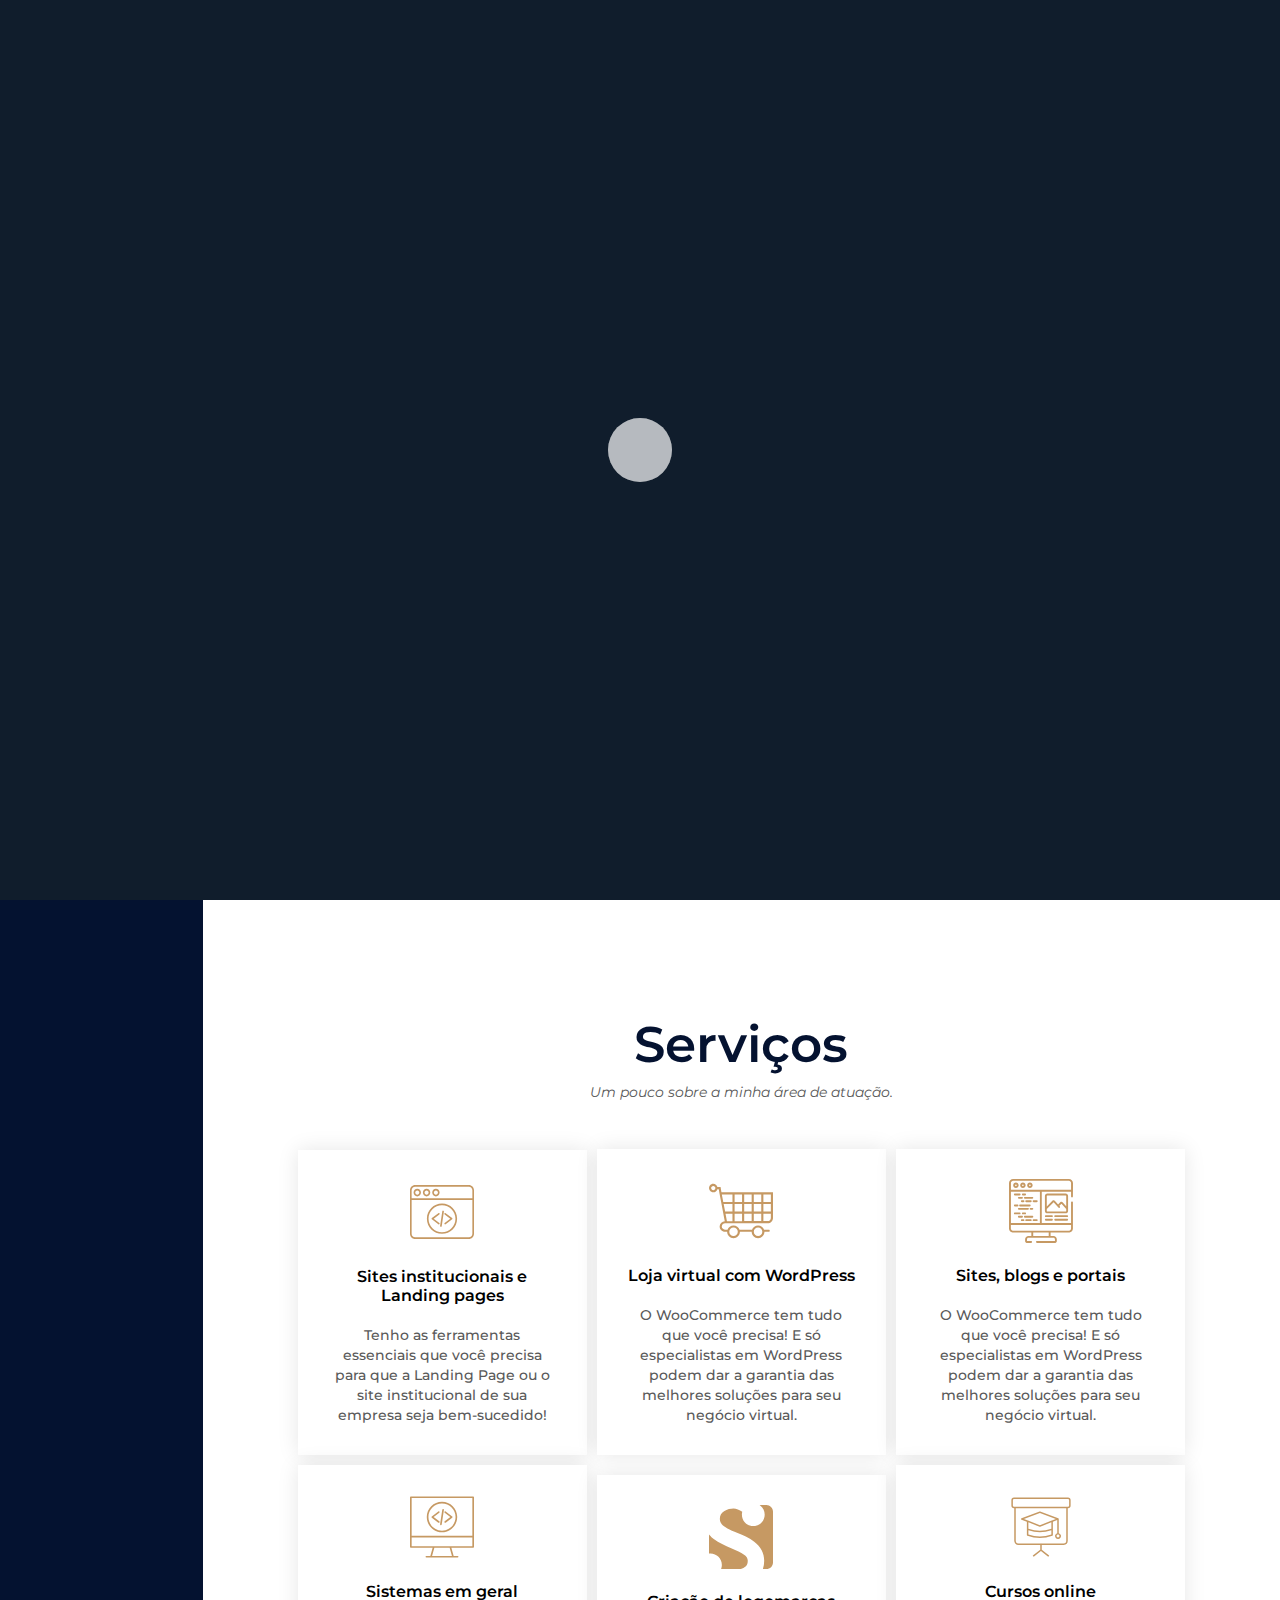
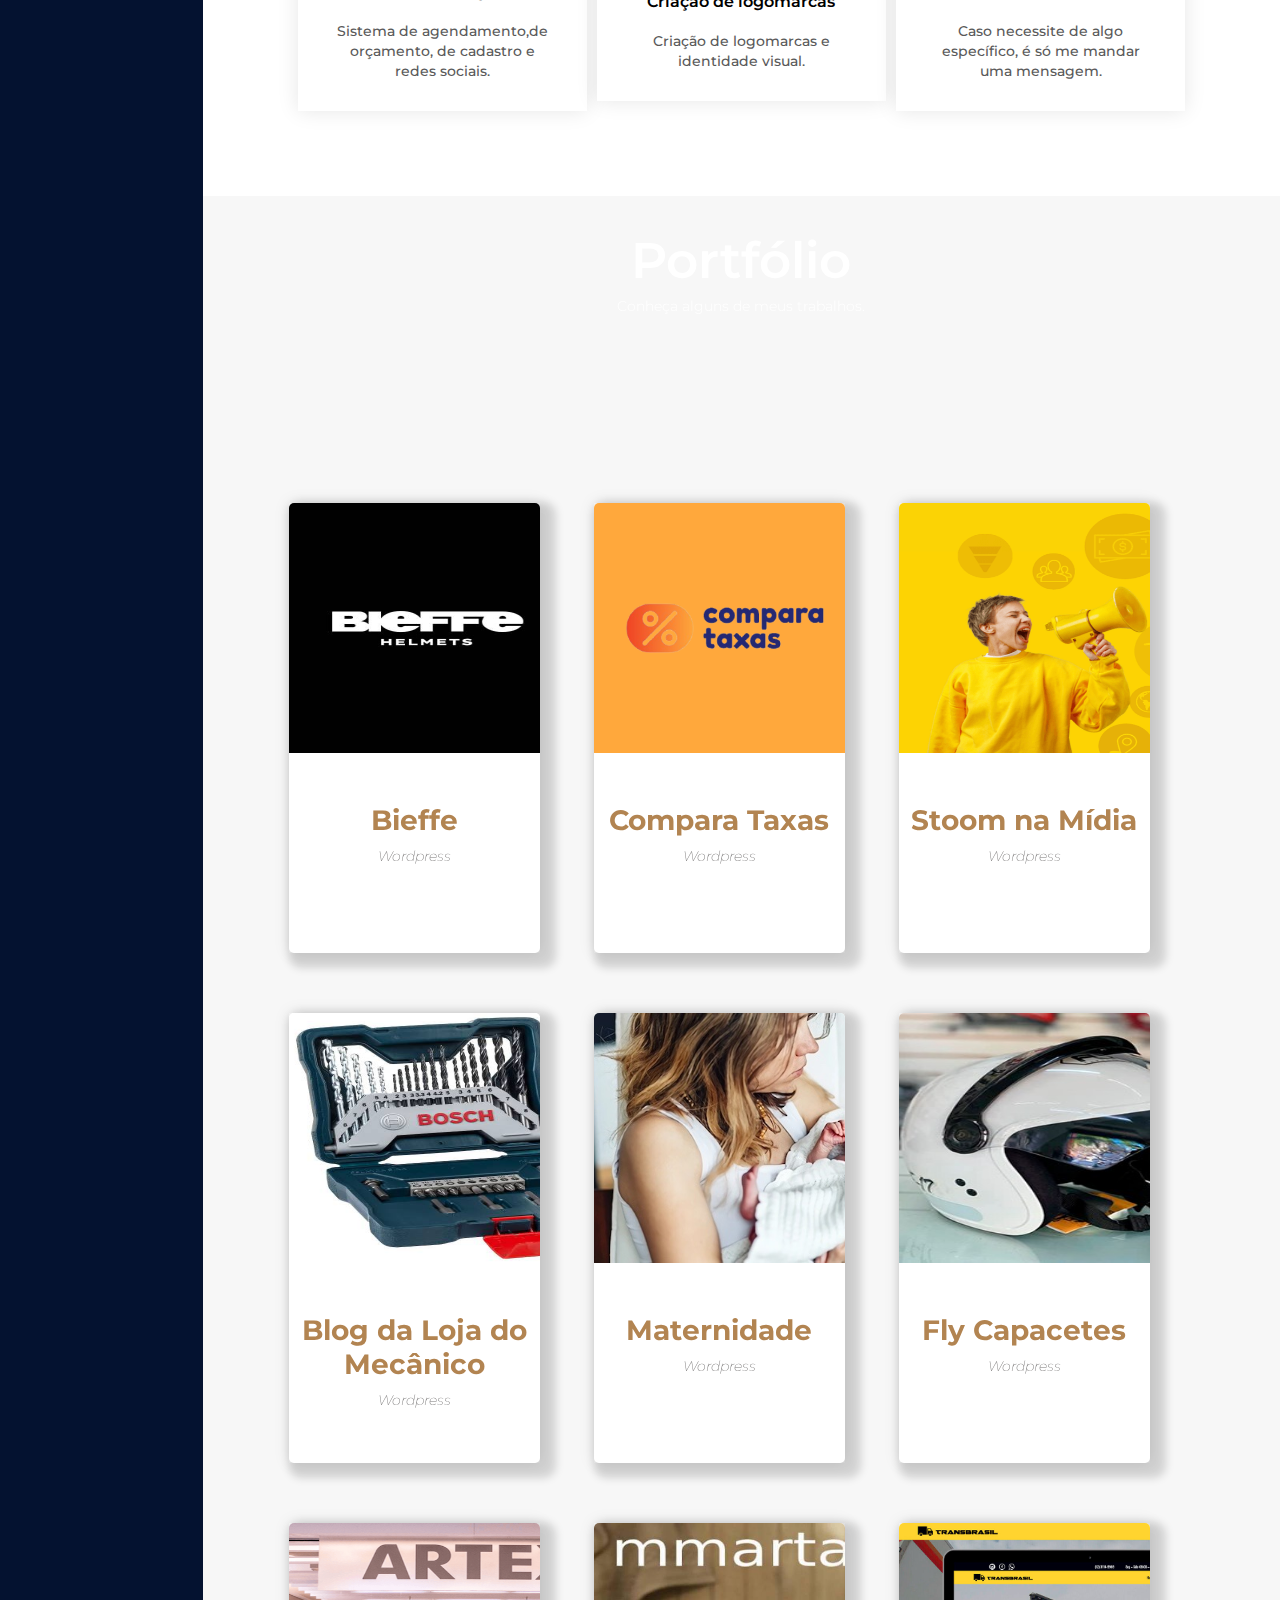
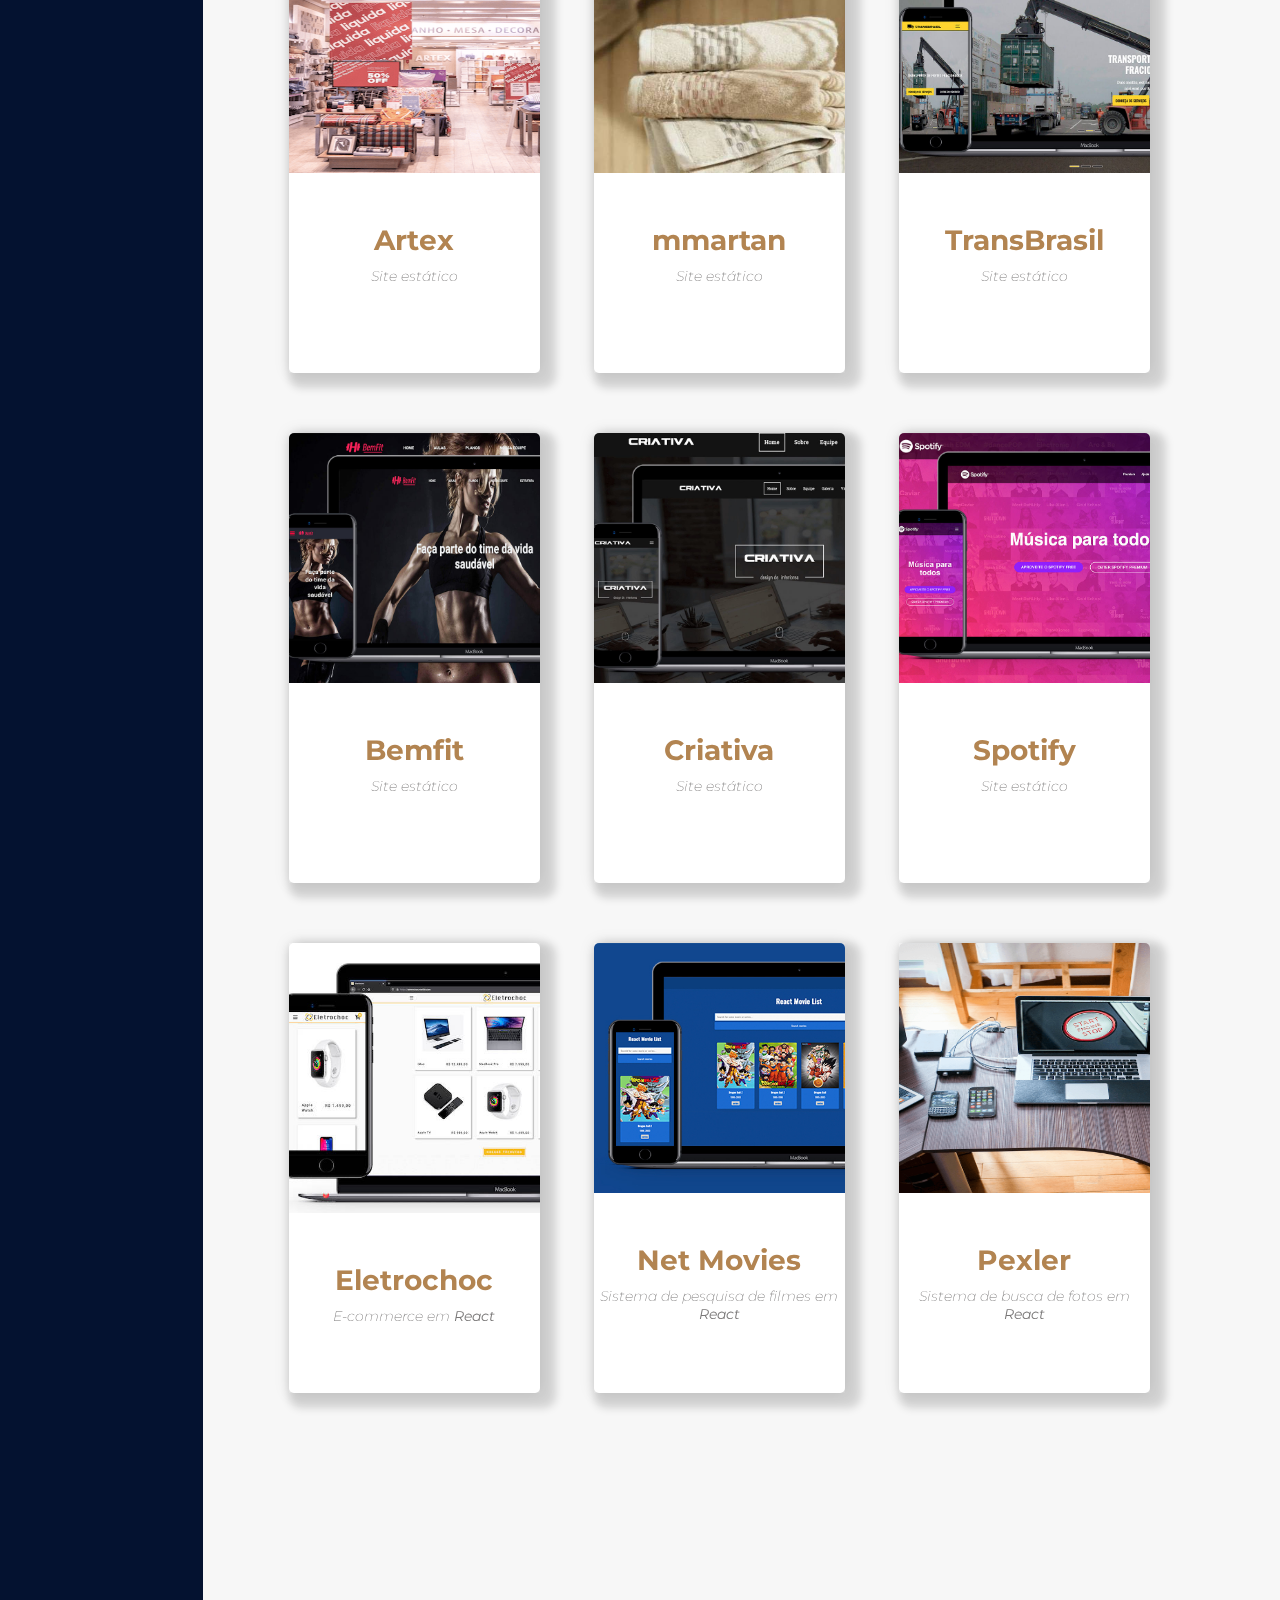
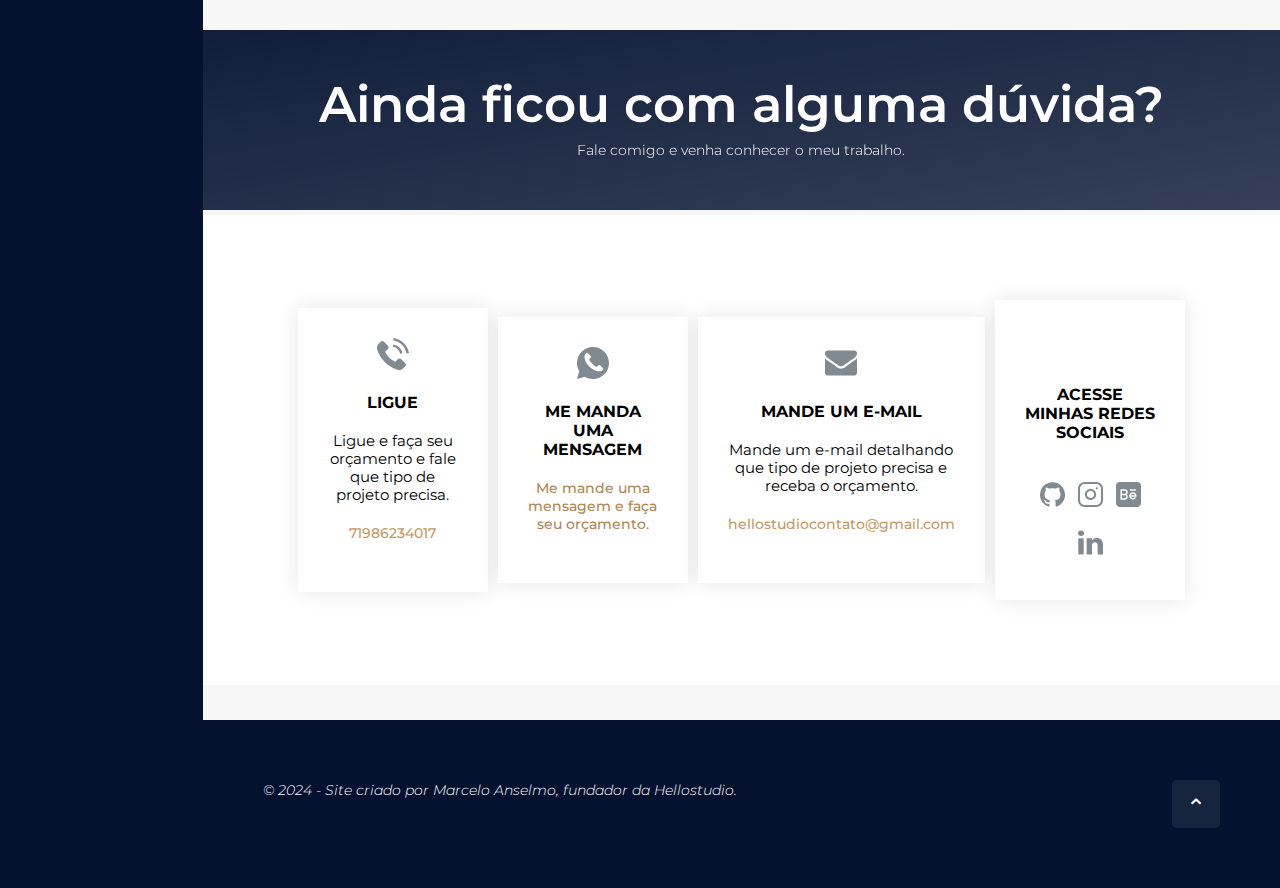
==== commit 0b695ef1: "Update index.html" ====
--- a/index.html
+++ b/index.html
@@ -98,7 +98,7 @@
                 ><img src="img/icons/github.svg" alt="github"
               /></a>
 
-              <a href="https://www.linkedin.com/in/marcelo-anselmo-06a22519a/"><img src="img/icons/linkedin.svg" alt="linkedin"/></a>
+              <a href="https://www.linkedin.com/in/marcelo-anselmo/"><img src="img/icons/linkedin.svg" alt="linkedin"/></a>
               <a href=""><img src="img/icons/instagram.svg" alt="instagram"></a>
             </div>
           </div>
@@ -110,7 +110,7 @@
       <div class="right-side">
         <div class="hero" id="home">
           <div class="profile">
-            <img src="img/profile/new_profile" alt="Desenvolvedor Web"/>
+            <img src="img/profile/new_profile.png" alt="Desenvolvedor Web"/>
             <h2>Marcelo <span class="brown">Anselmo</span></h2>
             <p
               class="typewrite"
@@ -205,6 +205,34 @@
           <div class="portfolio-grid">
           <div class="container"> 
             <!---Projetos Reais:-->
+
+               <!--card 00-->
+            <div class="card">
+              <div class="content">
+                <div class="front">
+                  <img src="img/portfolio/bieffe.jpg" alt="Bieffe Helmet" style="min-width: 400px;" />
+                  <h4 class="title">Bieffe</h4>
+                  <p class="description">Wordpress</p>
+                </div>
+            
+                <div class="back">
+                  <a href="" class="close">
+                  </a>
+                  <h4>Bieffe</h4>
+                  <p>
+                    Bieffe é site construído em Wordpress. É uma marca de capacetes completa, com diversos modelos e acessórios para sua pilotagem. 
+                  </p>
+                  <p class="tools">
+                    <span>
+                      Ferramentas usadas: Wordpress + o plugin ACF.</span>
+                    </p>                  
+            
+                  <a class="btn-link" href="https://bieffe.com.br/" target="_blank" class="btn">Acesse aqui</a>
+            
+                </div>
+              </div>
+            </div>         
+
             <!--card 00-->
             <div class="card">
               <div class="content">
@@ -259,6 +287,33 @@
               </div>
             </div>
 
+              <!--card 00-->
+              <div class="card">
+                <div class="content">
+                  <div class="front">
+                    <img src="img/portfolio/loja-mecanico.jpg" alt="Fly Capacetes" style="min-width: 400px;" />
+                    <h4 class="title">Blog da Loja do Mecânico</h4>
+                    <p class="description">Wordpress</p>
+                  </div>
+              
+                  <div class="back">
+                    <a href="" class="close">
+                    </a>
+                    <h4>Blog da Loja do Mecânico </h4>
+                    <p>
+                      Blog da Loja do Mecânico é um blog da renomada loja de ferramentas Loja do Mecânico.
+                    </p>
+                    <p class="tools">
+                      <span>
+                        Ferramentas usadas: Wordpress + o plugin ACF + API.</span>
+                      </p>                  
+              
+                    <a class="btn-link" href="https://www.lojadomecanico.com.br/blog/" target="_blank" class="btn">Acesse aqui</a>
+              
+                  </div>
+                </div>
+              </div>
+
             <!--card 02-->
             <div class="card">
               <div class="content">
@@ -285,7 +340,32 @@
                 </div>
               </div>
             </div>
-              
+                   <!--card 00-->
+                   <div class="card">
+                    <div class="content">
+                      <div class="front">
+                        <img src="img/portfolio/fly-capacetes.jpg" alt="Fly Capacetes" style="min-width: 400px;" />
+                        <h4 class="title">Fly Capacetes </h4>
+                        <p class="description">Wordpress</p>
+                      </div>
+                  
+                      <div class="back">
+                        <a href="" class="close">
+                        </a>
+                        <h4>Fly Capacetes </h4>
+                        <p>
+                          Fly Capacetes é site construído em Wordpress. É uma marca de capacetes completa, com diversos modelos e acessórios para sua pilotagem. 
+                        </p>
+                        <p class="tools">
+                          <span>
+                            Ferramentas usadas: Wordpress + o plugin ACF.</span>
+                          </p>                  
+                  
+                        <a class="btn-link" href="https://flycapacetes.com.br/" target="_blank" class="btn">Acesse aqui</a>
+                  
+                      </div>
+                    </div>
+                  </div>
 
              <!--card 03-->
               <div class="card">
@@ -606,7 +686,7 @@
                   ><img src="img/icons/behance-grey.svg" alt=""
                 /></a>
 
-                <a href="https://www.linkedin.com/in/marcelo-anselmo-06a22519a/"><img src="img/icons/linkedin-grey.svg" alt=""/></a>
+                <a href="https://www.linkedin.com/in/marcelo-anselmo/"><img src="img/icons/linkedin-grey.svg" alt=""/></a>
               </nav>
             </div>
           </div>
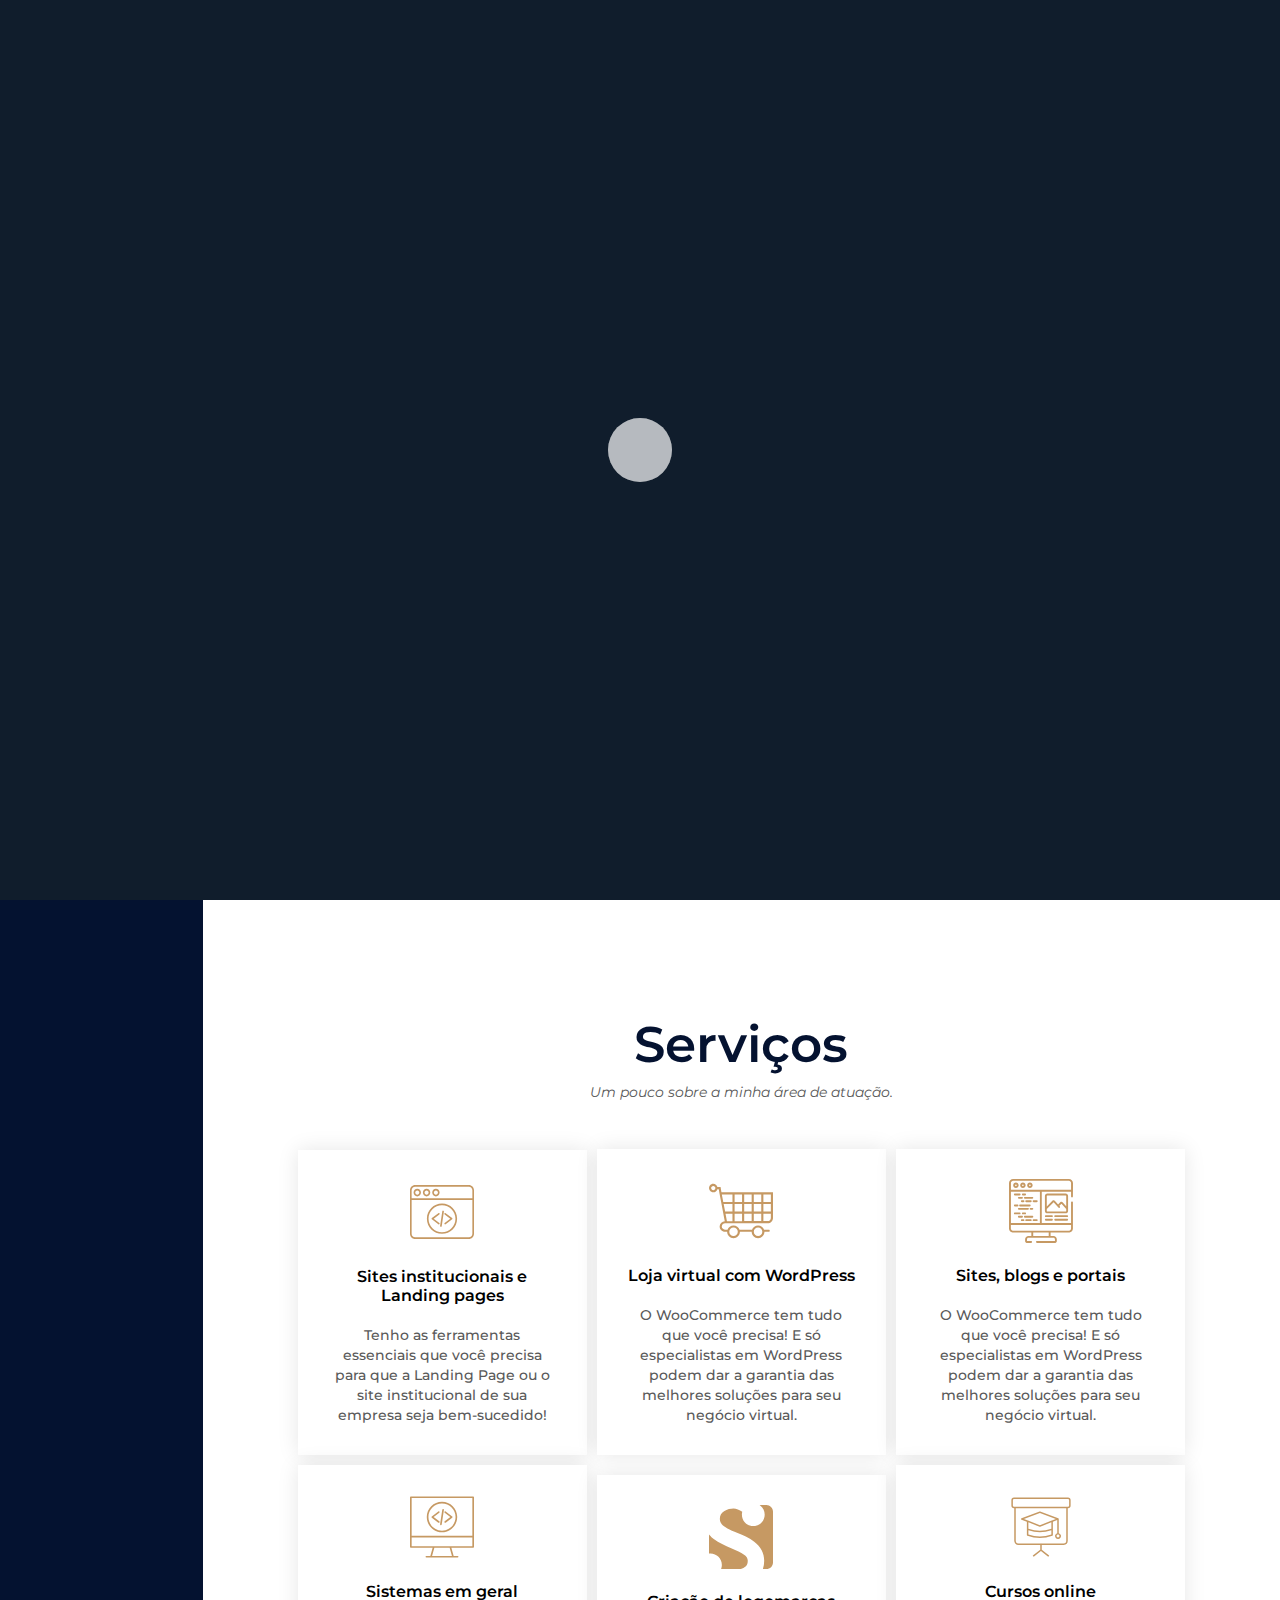
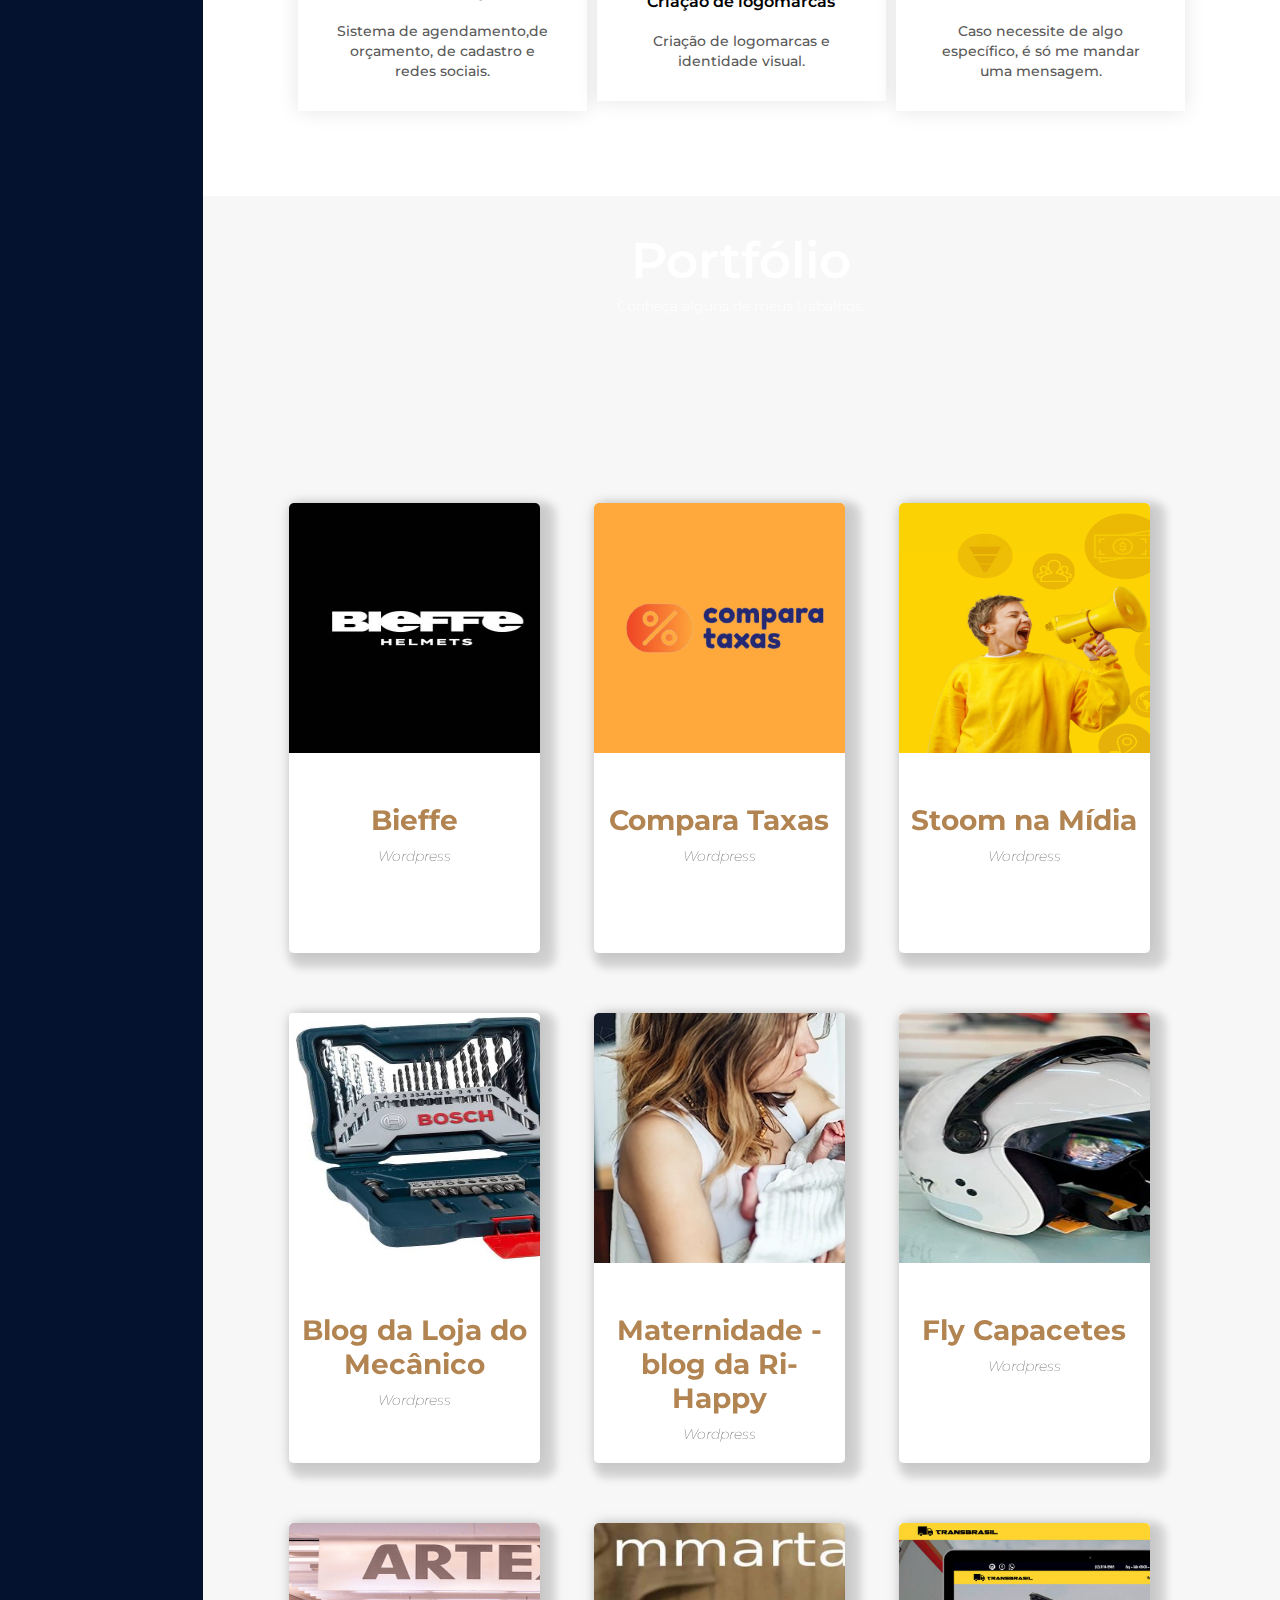
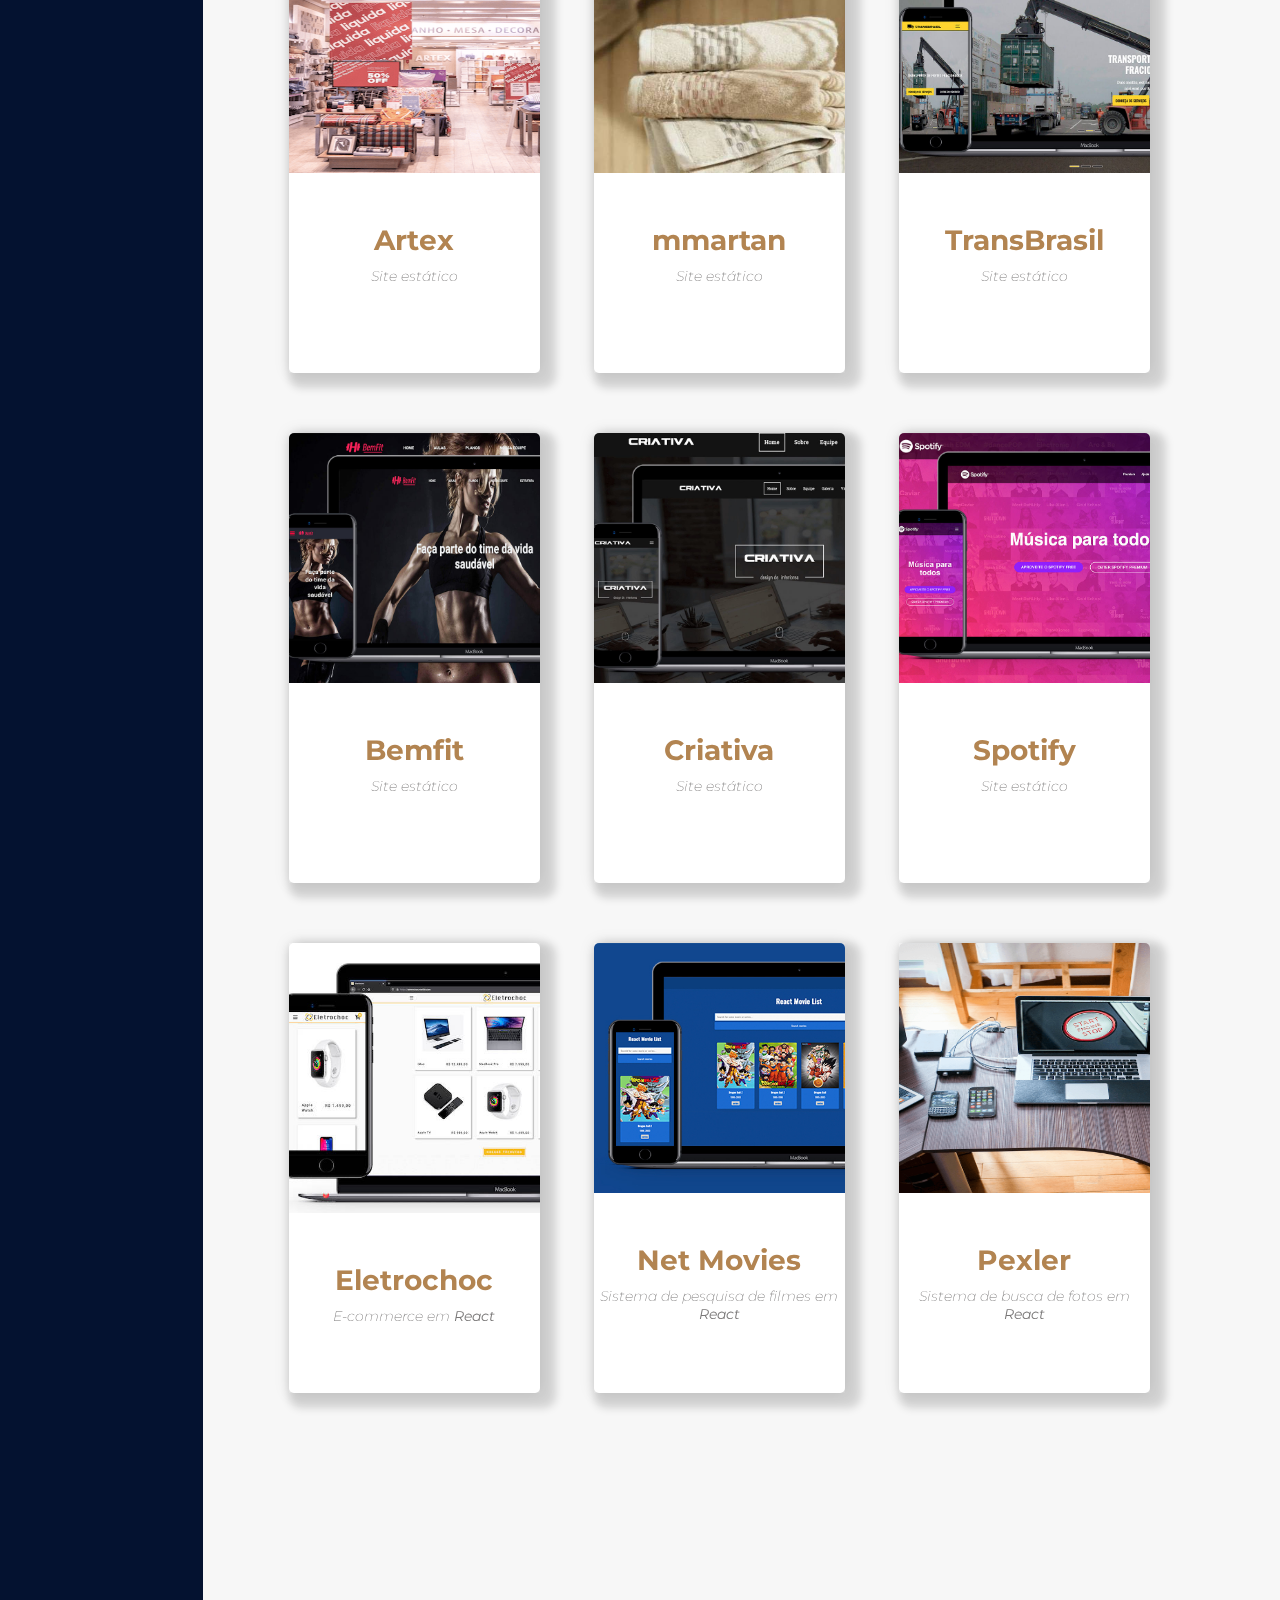
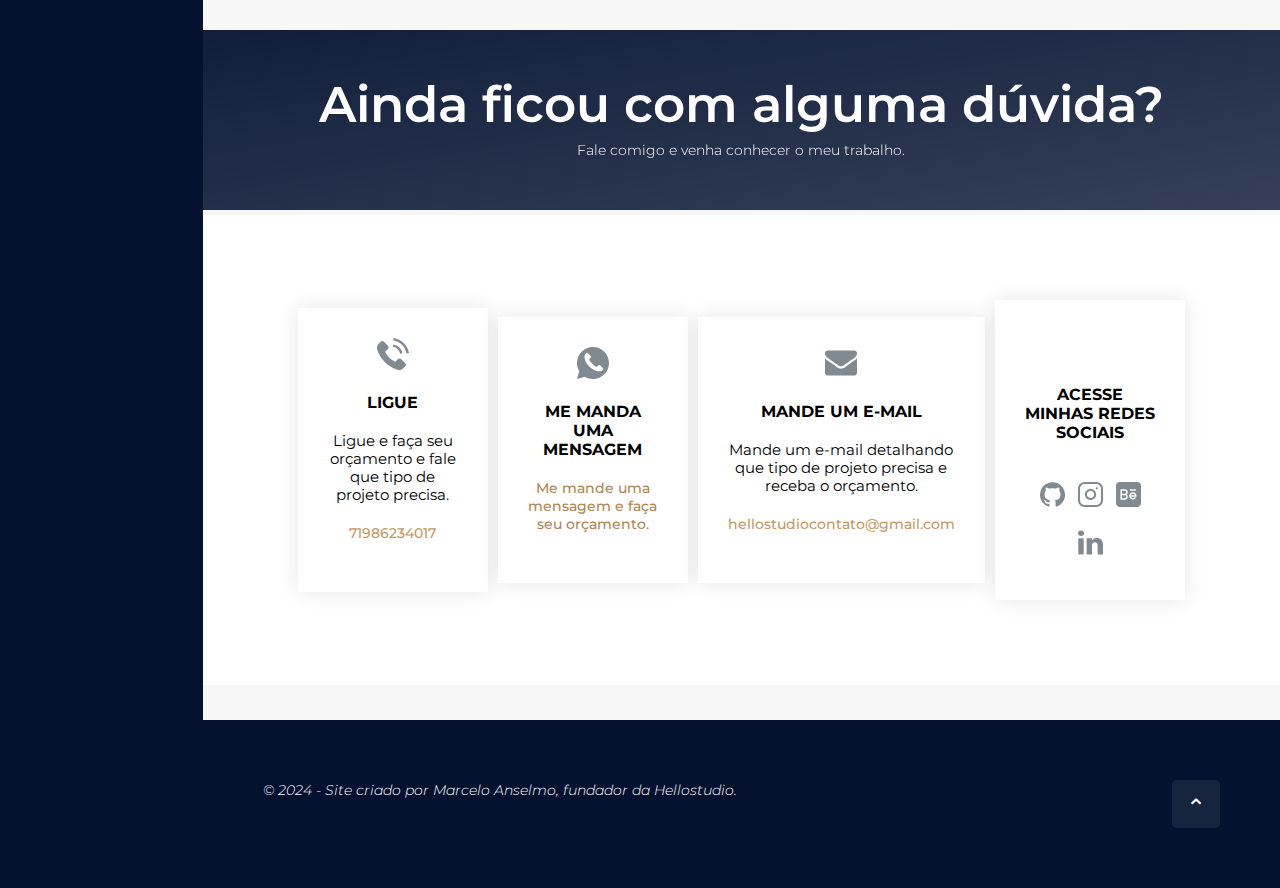
==== commit 100f0a43: "Update index.html" ====
--- a/index.html
+++ b/index.html
@@ -319,16 +319,16 @@
               <div class="content">
                 <div class="front">
                   <img src="img/portfolio/maternidade.jpg" alt="Maternidade" style="min-width: 400px;" />
-                  <h4 class="title">Maternidade</h4>
+                  <h4 class="title">Maternidade - blog da Ri-Happy</h4>
                   <p class="description">Wordpress</p>
                 </div>
             
                 <div class="back">
                   <a href="" class="close">
                   </a>
-                  <h4>Maternidade</h4>
+                  <h4>Maternidade - blog da Ri-Happy</h4>
                   <p>
-                    Maternidade é uma página sobre o mundo da gravidez e maternidade. Foi construído em Wordpress e faz parte do blog da Ri-Happy.
+                    Maternidade é uma página sobre o mundo da gravidez e maternidade do blog da Ri-Happy. Foi construído em Wordpress e faz parte do blog da Ri-Happy.
                   </p>
                   <p class="tools">
                     <span>
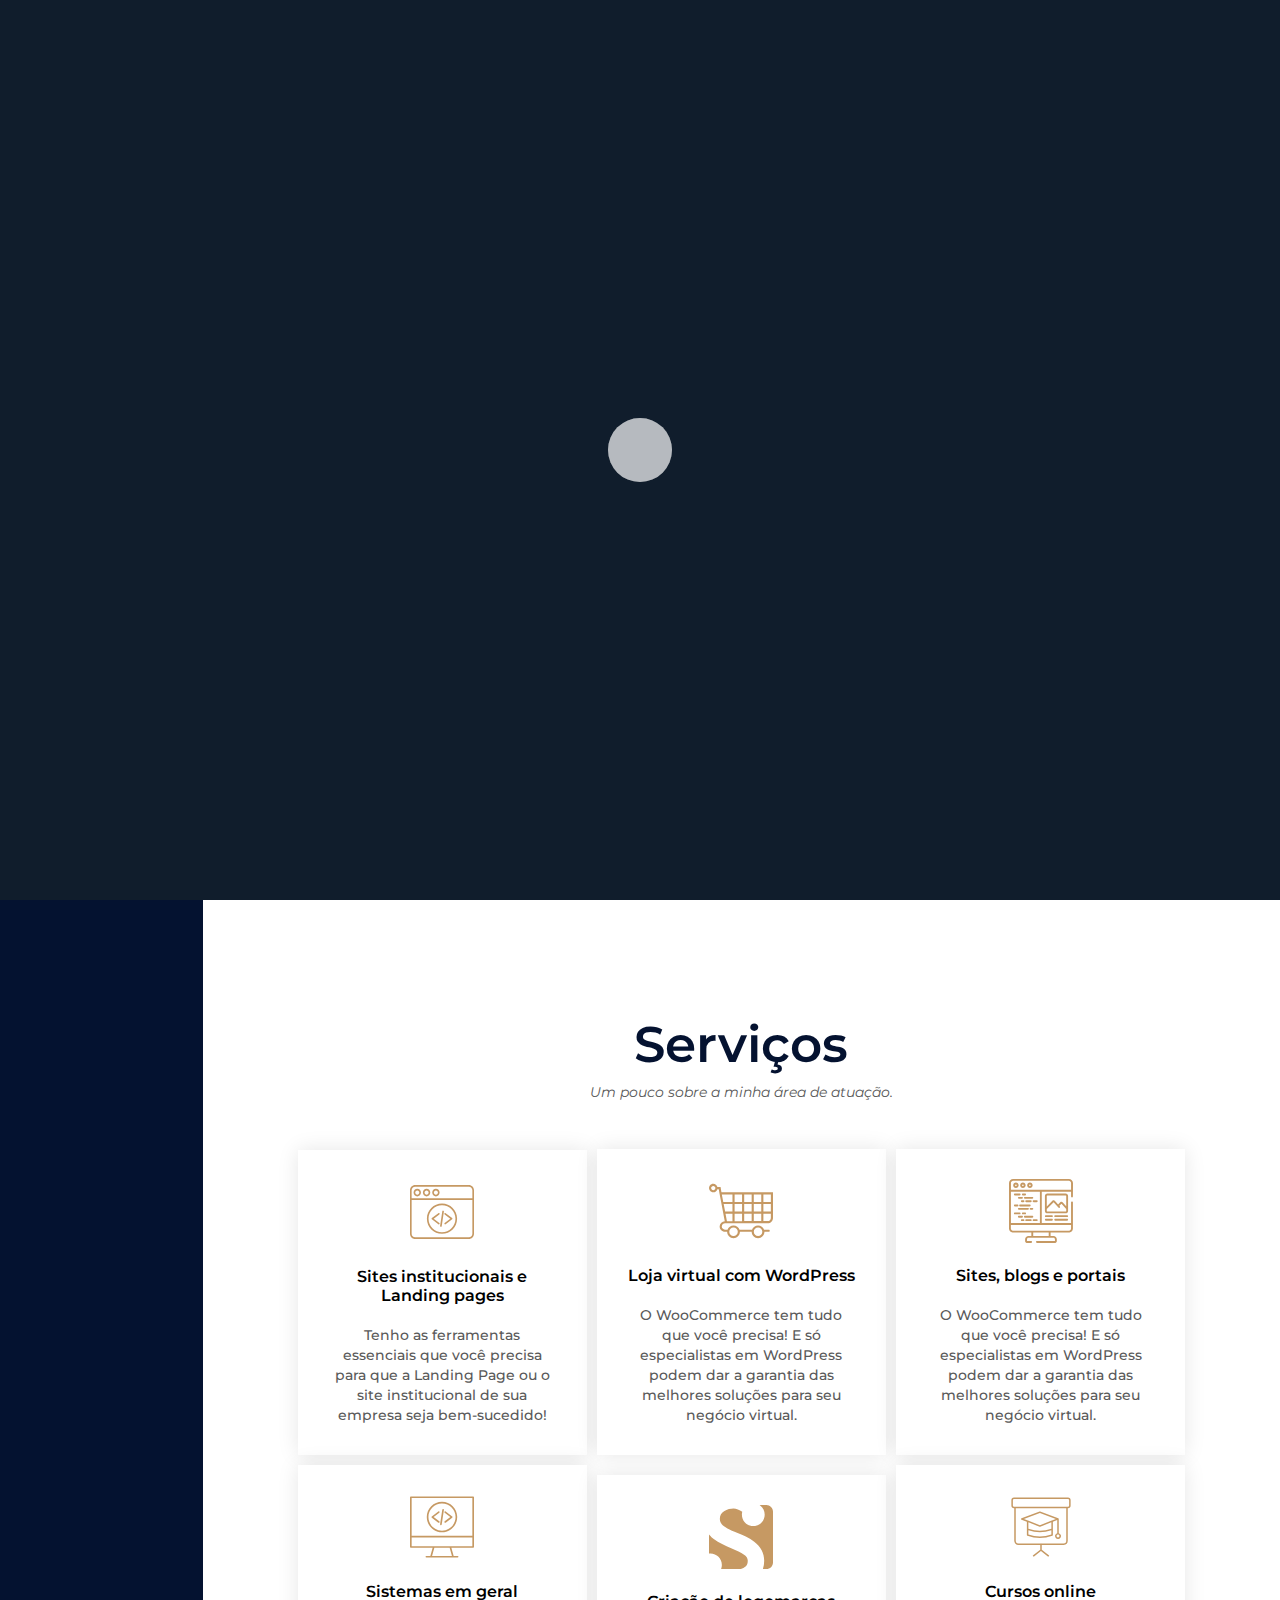
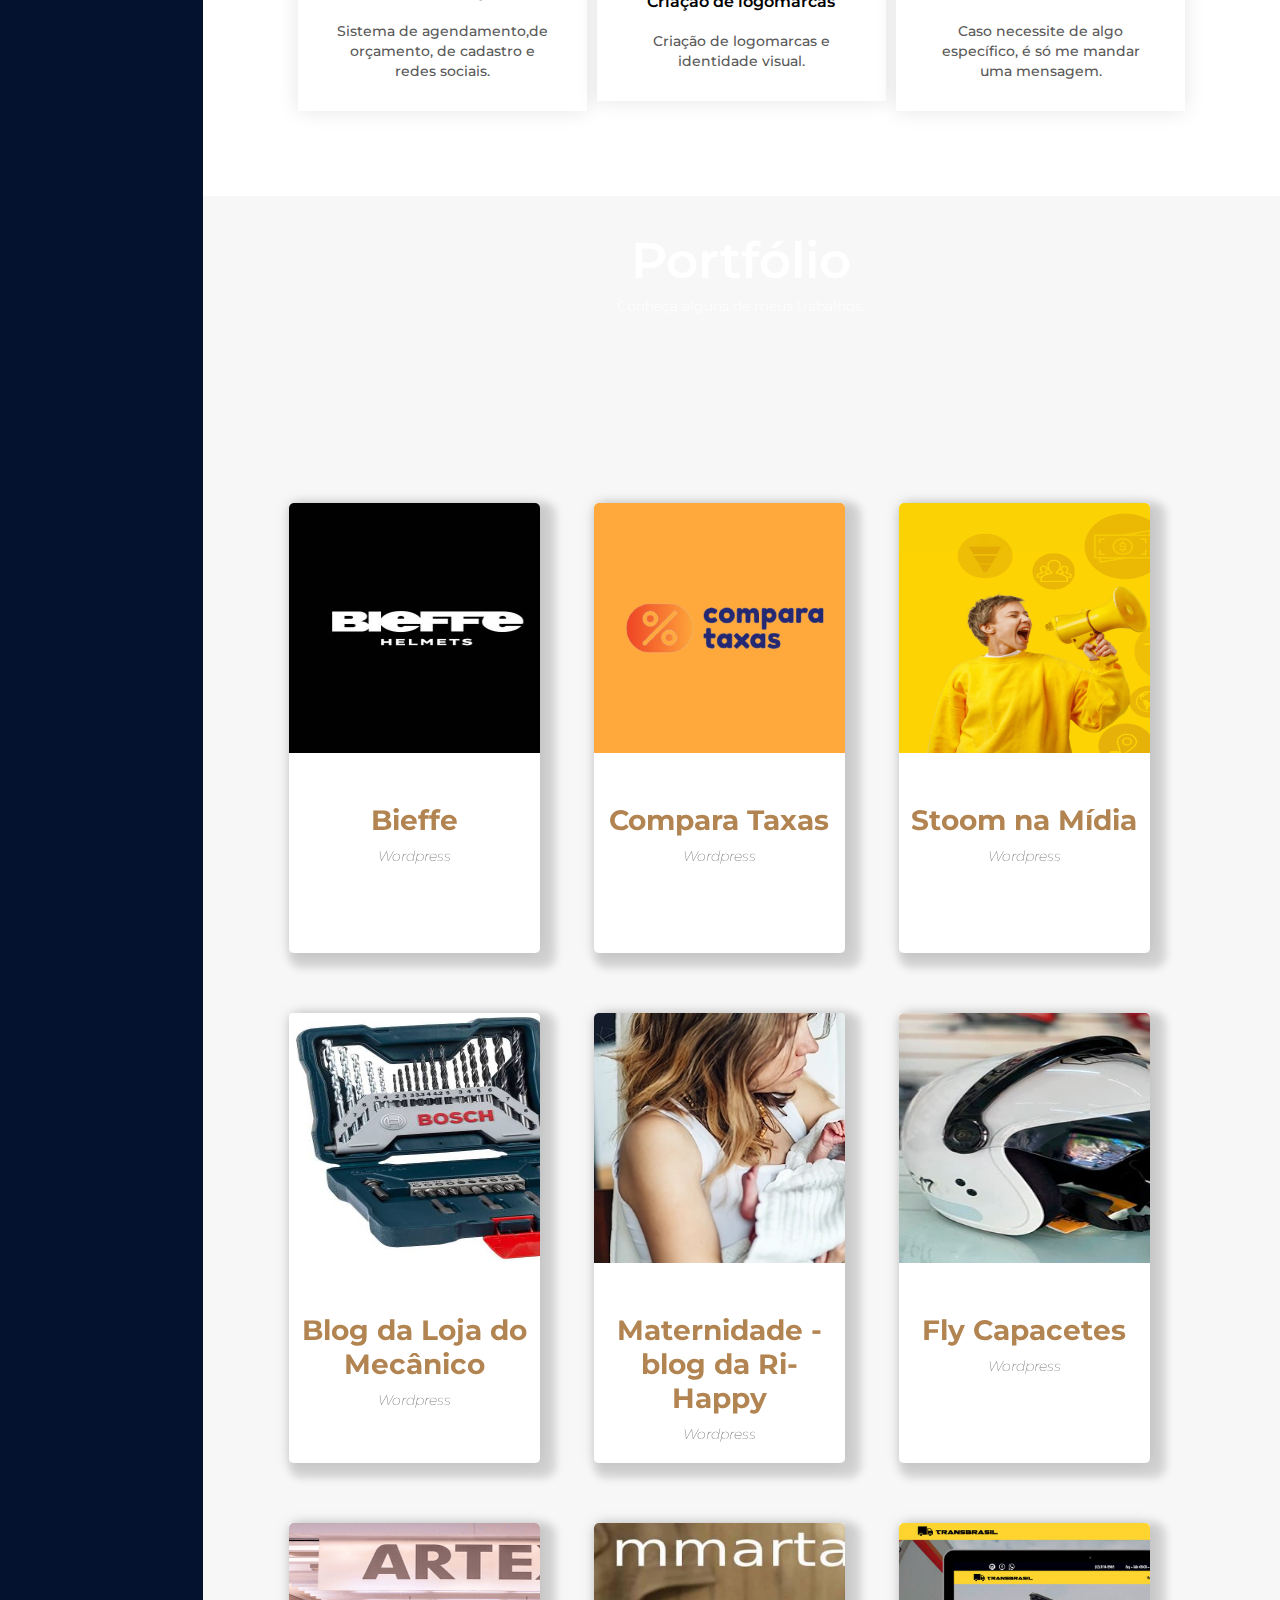
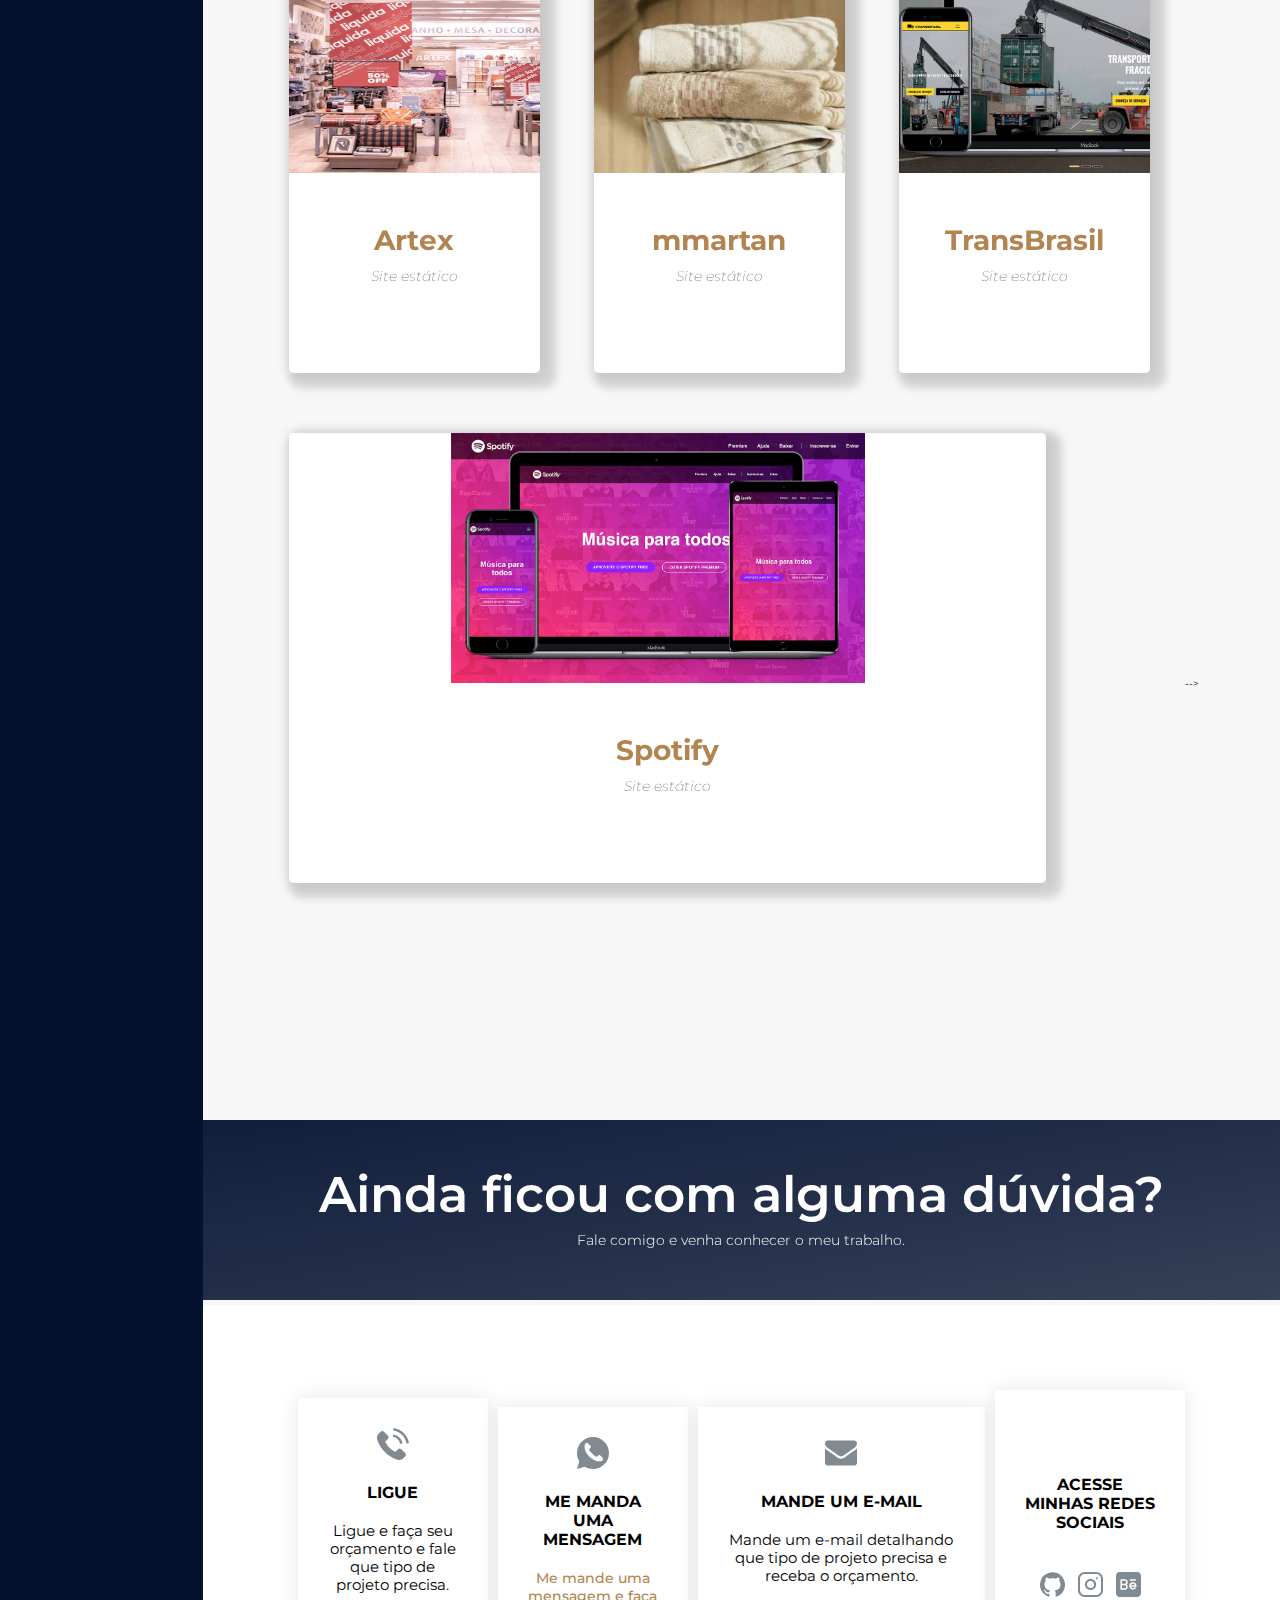
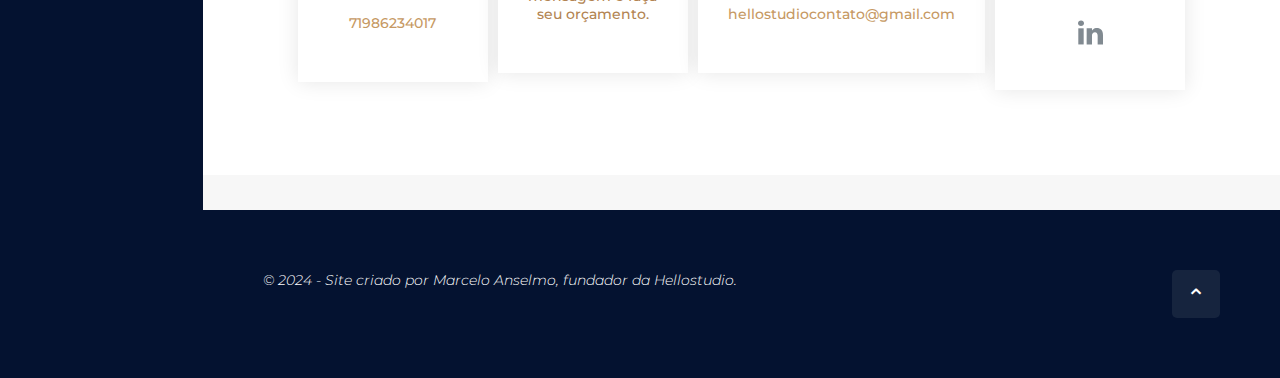
==== commit 3762415a: "Update index.html" ====
--- a/index.html
+++ b/index.html
@@ -233,7 +233,7 @@
               </div>
             </div>         
 
-            <!--card 00-->
+            <!--card 01-->
             <div class="card">
               <div class="content">
                 <div class="front">
@@ -260,7 +260,7 @@
               </div>
             </div>
 
-            <!--card 01-->
+            <!--card 02-->
             <div class="card">
               <div class="content">
                 <div class="front">
@@ -287,7 +287,7 @@
               </div>
             </div>
 
-              <!--card 00-->
+              <!--card 03-->
               <div class="card">
                 <div class="content">
                   <div class="front">
@@ -314,7 +314,7 @@
                 </div>
               </div>
 
-            <!--card 02-->
+            <!--card 04-->
             <div class="card">
               <div class="content">
                 <div class="front">
@@ -340,7 +340,7 @@
                 </div>
               </div>
             </div>
-                   <!--card 00-->
+                   <!--card 05-->
                    <div class="card">
                     <div class="content">
                       <div class="front">
@@ -367,7 +367,7 @@
                     </div>
                   </div>
 
-             <!--card 03-->
+             <!--card 06-->
               <div class="card">
                 <div class="content">
                   <div class="front">
@@ -397,7 +397,7 @@
                 </div>
               </div>
 
-                <!--card 04-->
+                <!--card 07-->
                 <div class="card">
                   <div class="content">
                     <div class="front">
@@ -427,7 +427,7 @@
                 </div>
 
                 <!---fim dos Reais: -->
-                      <!--card 06-->
+                      <!--card 08-->
                       <div class="card">
                         <div class="content">
                           <div class="front">
@@ -456,8 +456,8 @@
                           </div>
                         </div>
                       </div>
-             <!--card 07-->
-              <div class="card">
+             <!--card 09-->
+              <!--<div class="card">
                 <div class="content">
                   <div class="front">
                     <img src="img/portfolio/bemfit.jpg" alt="bemfit" style="min-width: 400px;" />
@@ -485,9 +485,9 @@
 
                   </div>
                 </div>
-            </div> 
-            <!--card 08-->
-          <div class="card">
+            </div>--> 
+            <!--card 10-->
+          <!--<div class="card">
               <div class="content">
                 <div class="front">
                   <img src="img/portfolio/criativa.jpg" alt="Criativa" style="min-width: 400px;" />
@@ -514,10 +514,10 @@
                   target="_blank" class="btn">Acesse aqui</a>
                 </div>
               </div>
-            </div>                  
+            </div>-->                  
                  
             
-            <!--card 09-->
+            <!--<!--card 11-->
             <div class="card">
               <div class="content">
                 <div class="front">
@@ -544,11 +544,11 @@
 
                 </div>
               </div>
-            </div>      
-
-
-          <!--10-->       
-        <div class="card">
+            </div>-->      
+
+
+          <!--12-->       
+        <!--<div class="card">
                       <div class="content">
                         <div class="front">
                           <img src="img/portfolio/eletrochoc2.jpg" alt="eletrochoc" style="margin-top: 20px; min-width: 400px;"  />
@@ -574,10 +574,10 @@
         
                         </div>
                       </div>
-               </div>
-
-        <!--11-->       
-        <div class="card">
+               </div>-->
+
+        <!--13-->       
+        <!--<div class="card">
                       <div class="content">
                         <div class="front">
                           <img src="img/portfolio/netMovie.jpg" alt="eletrochoc" style="margin-left: 0px; min-width: 400px;" />
@@ -603,10 +603,10 @@
         
                         </div>
                       </div>
-               </div>
-
-        <!--12-->       
-        <div class="card">
+               </div>-->
+
+        <!--14-->       
+        <!--<div class="card">
                       <div class="content">
                         <div class="front">
                           <img src="img/portfolio/pexler.png" alt="eletrochoc" style="margin-left: 0px; min-width: 400px;" />
@@ -632,7 +632,7 @@
         
                         </div>
                       </div>
-               </div>
+               </div>-->
 
             
           </div><!--container-->
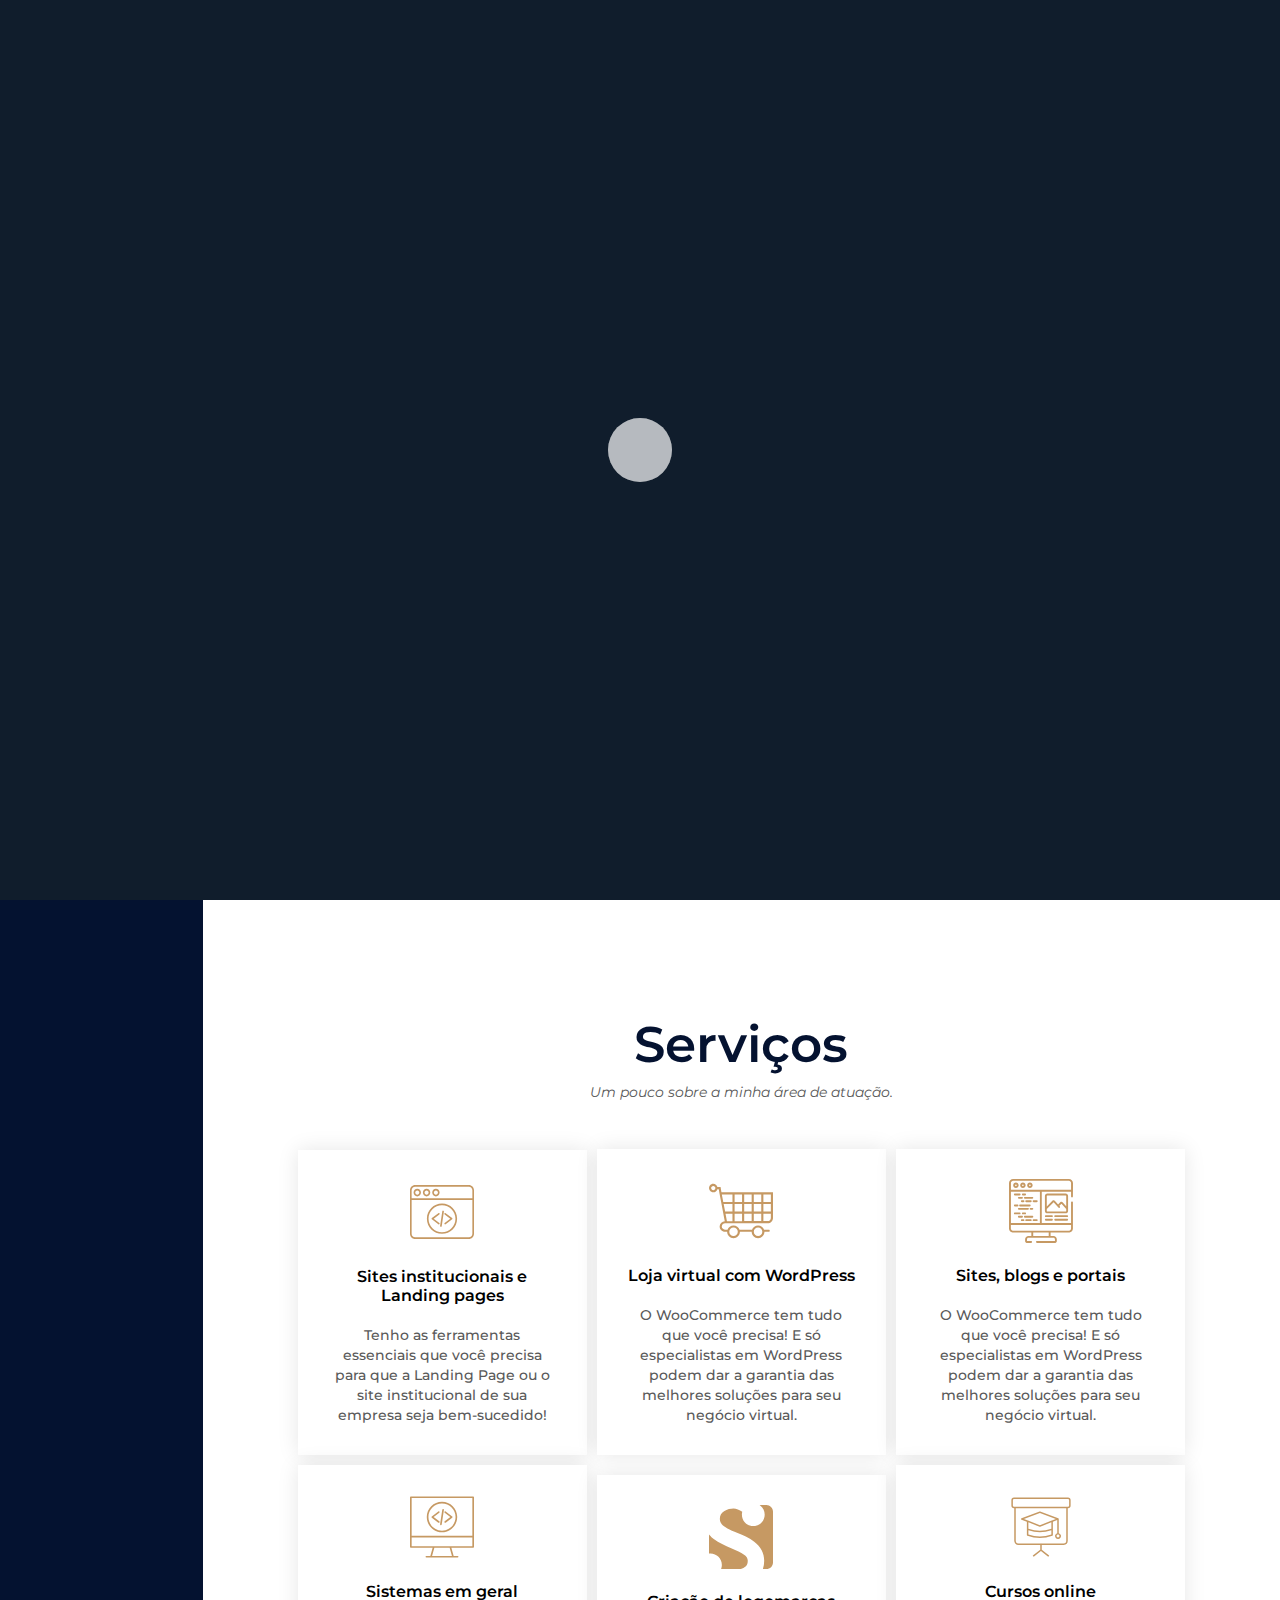
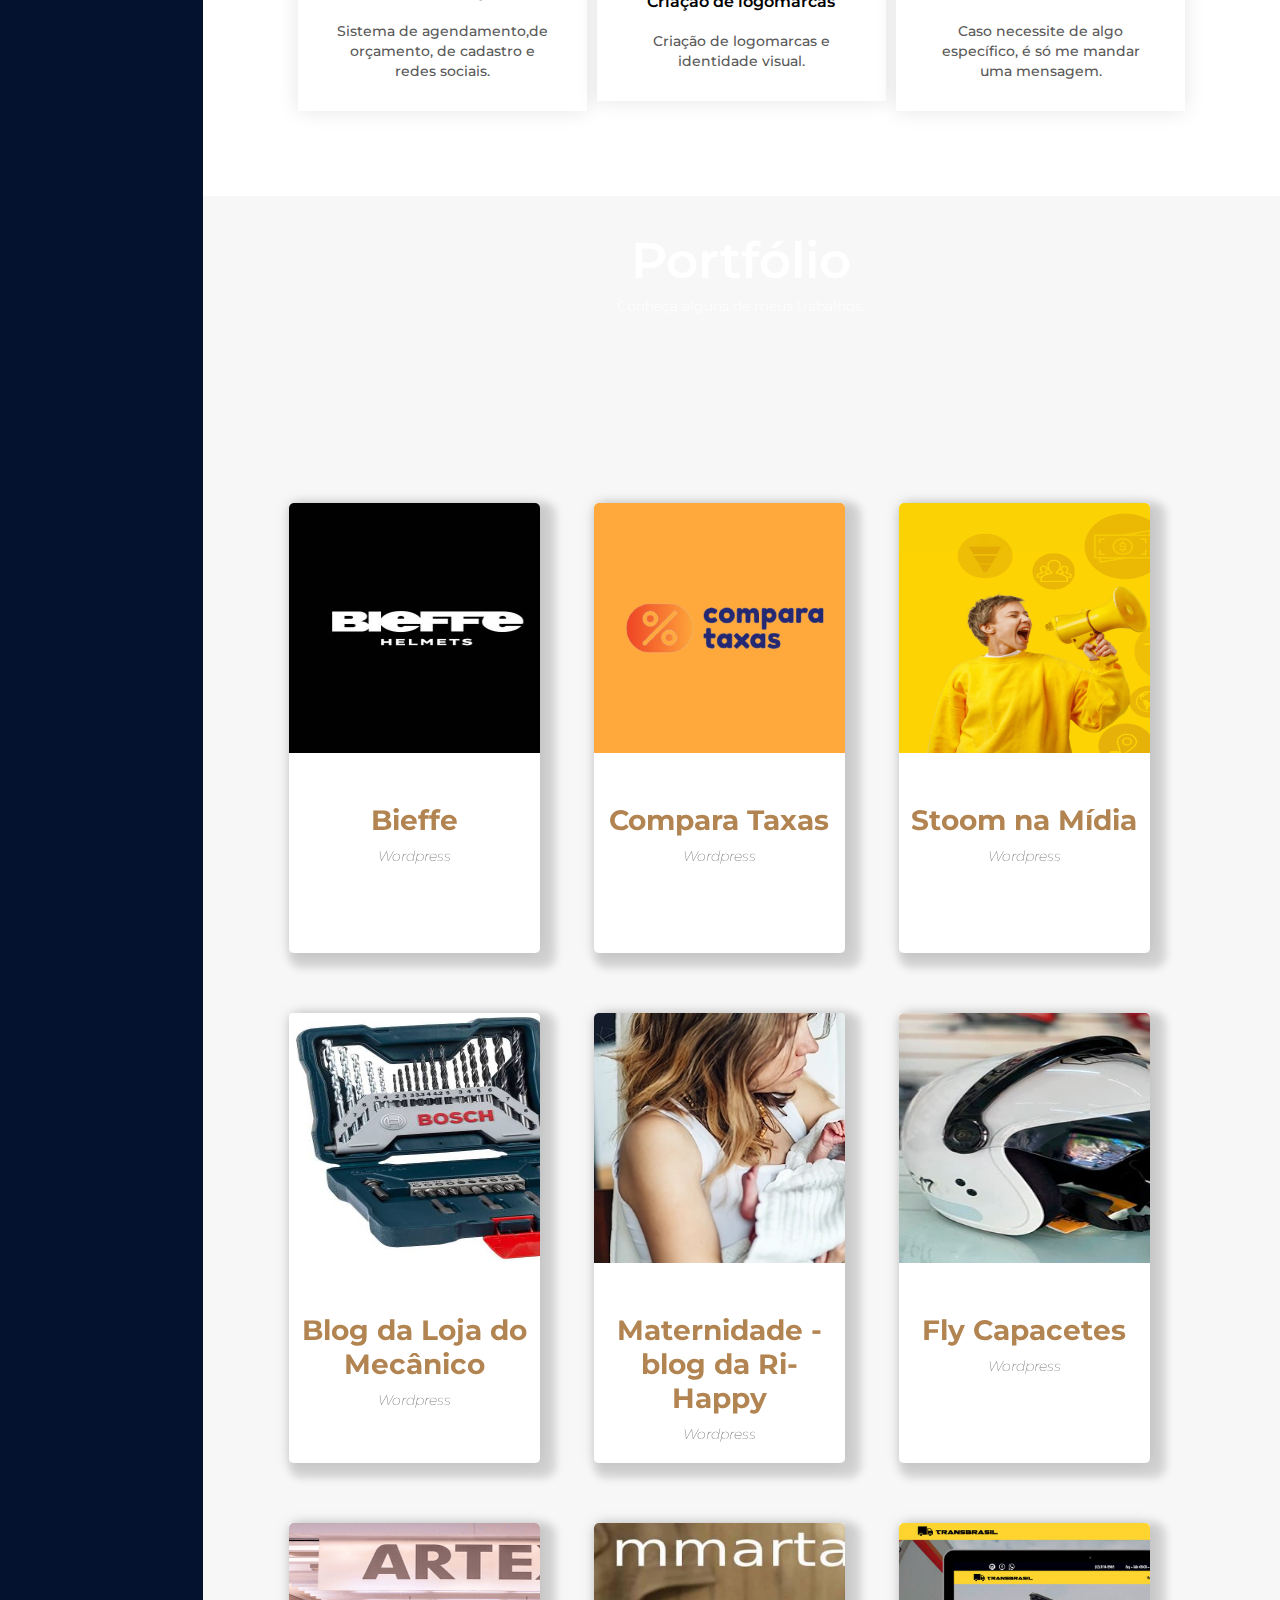
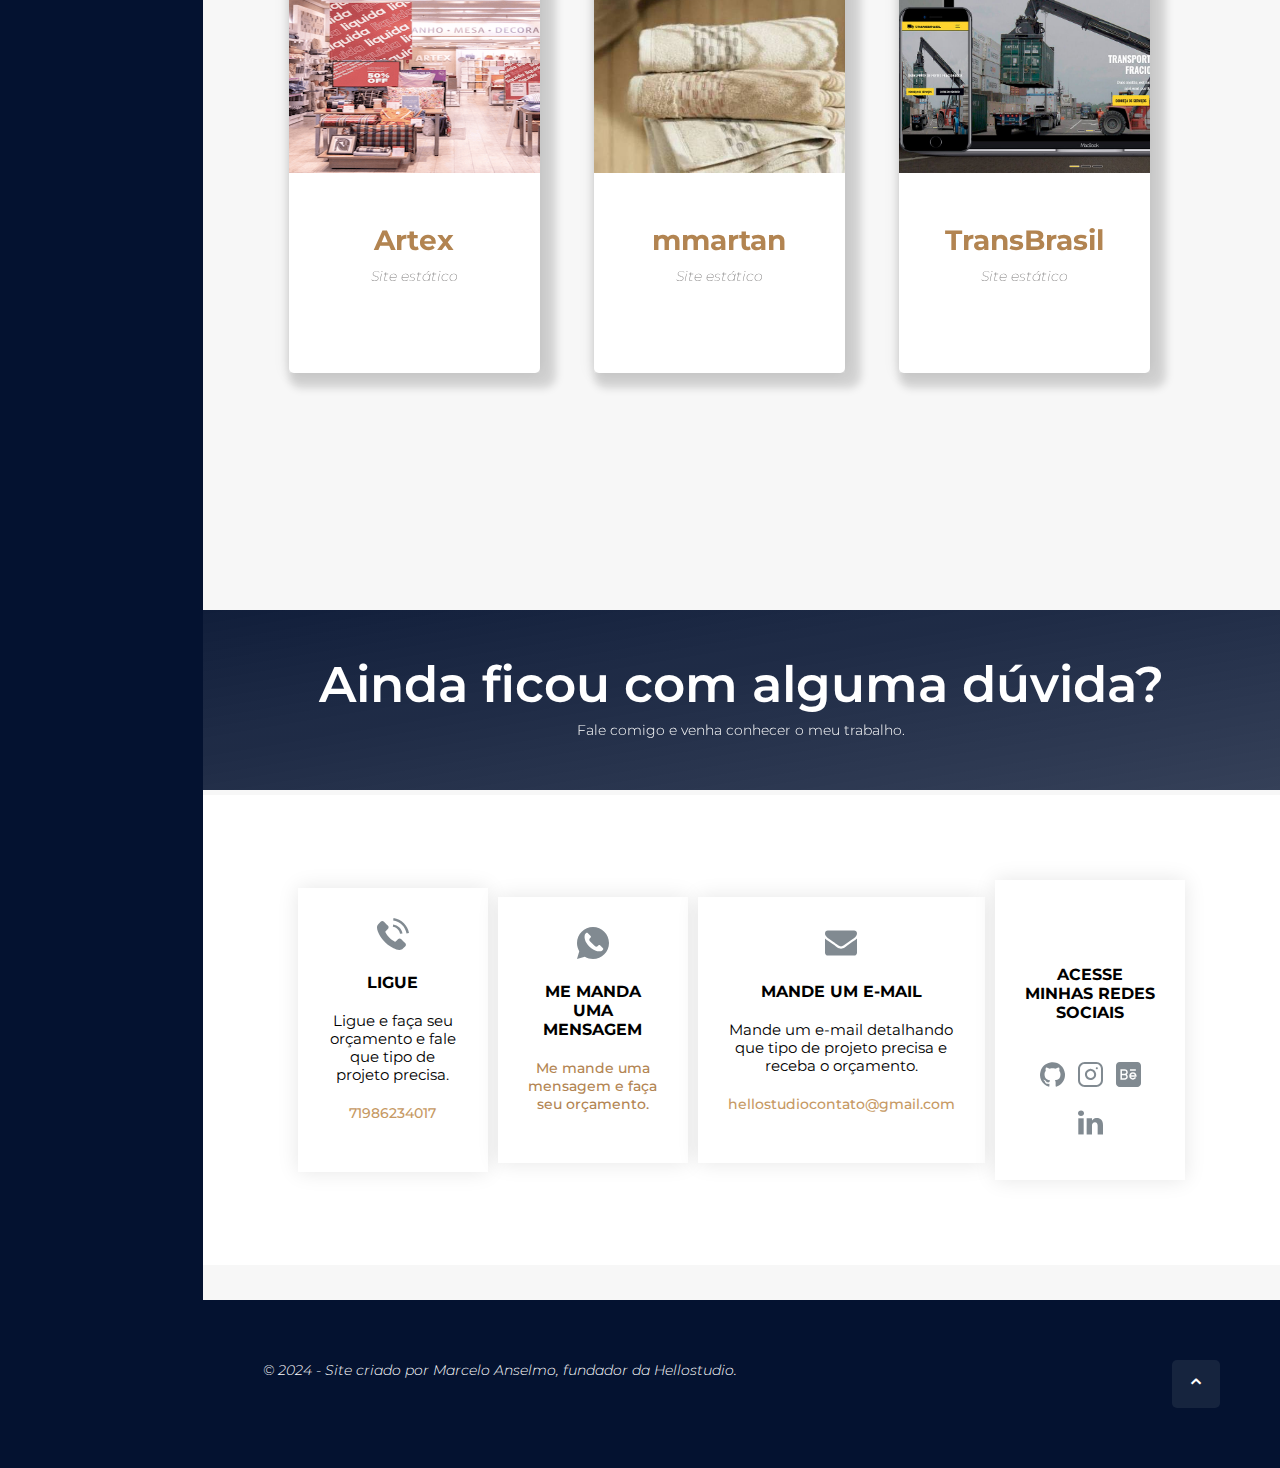
==== commit e8bfd68f: "Update index.html" ====
--- a/index.html
+++ b/index.html
@@ -518,7 +518,7 @@
                  
             
             <!--<!--card 11-->
-            <div class="card">
+            <!--<div class="card">
               <div class="content">
                 <div class="front">
                   <img src="img/portfolio/spotify.jpg" alt="Spotify"  style="min-width: 400px;" />
